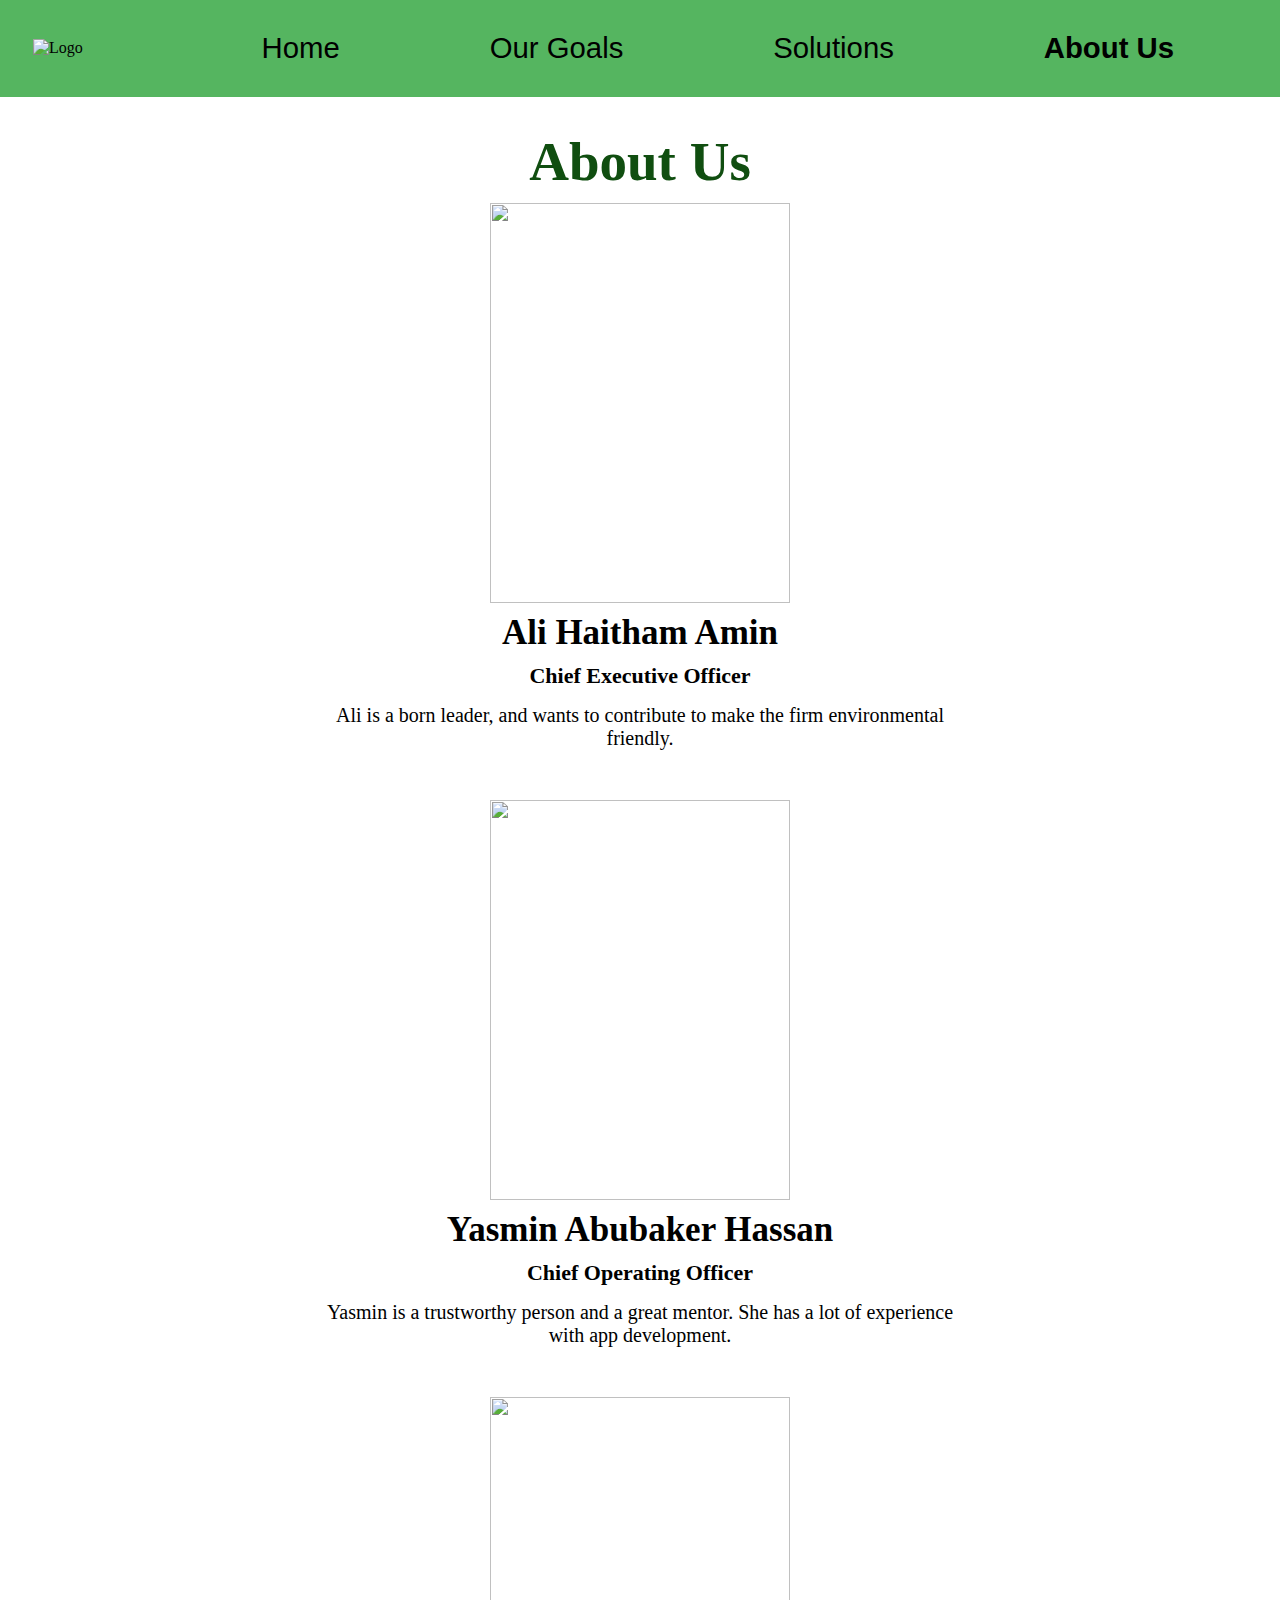
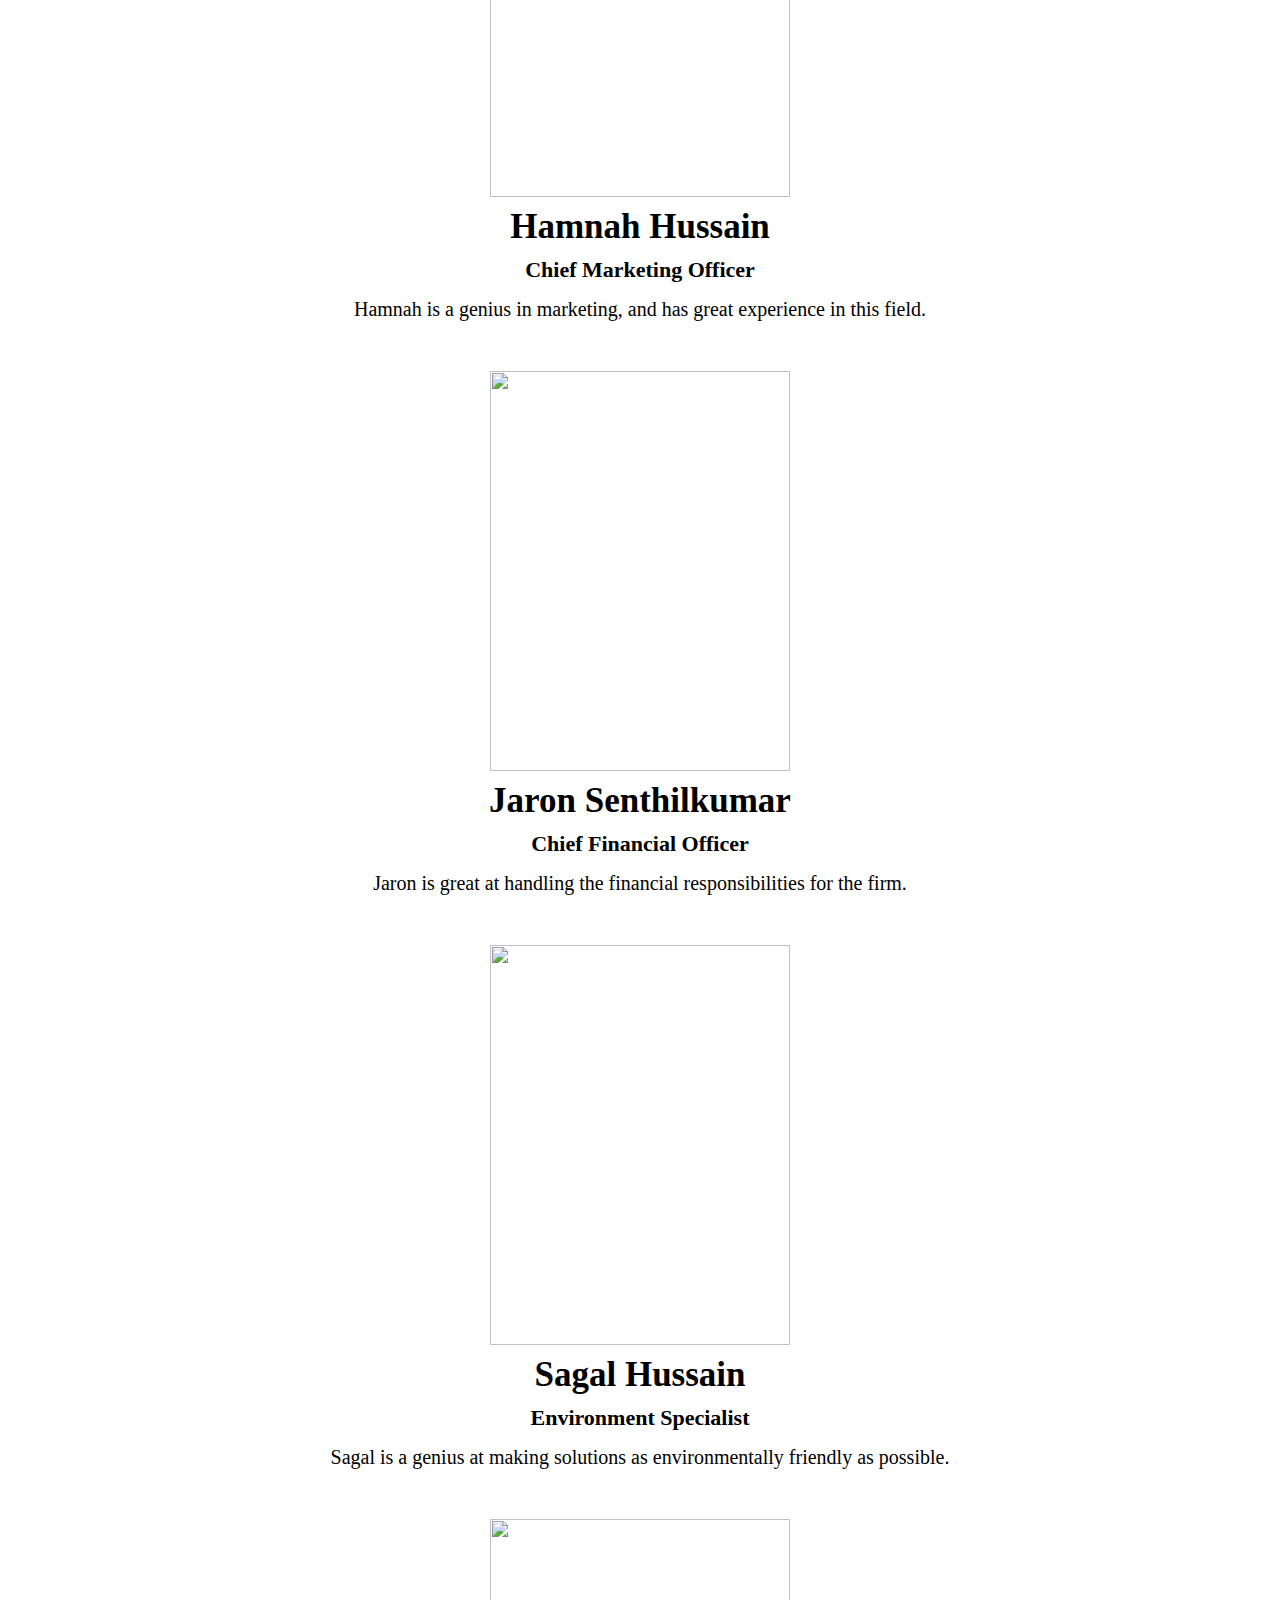
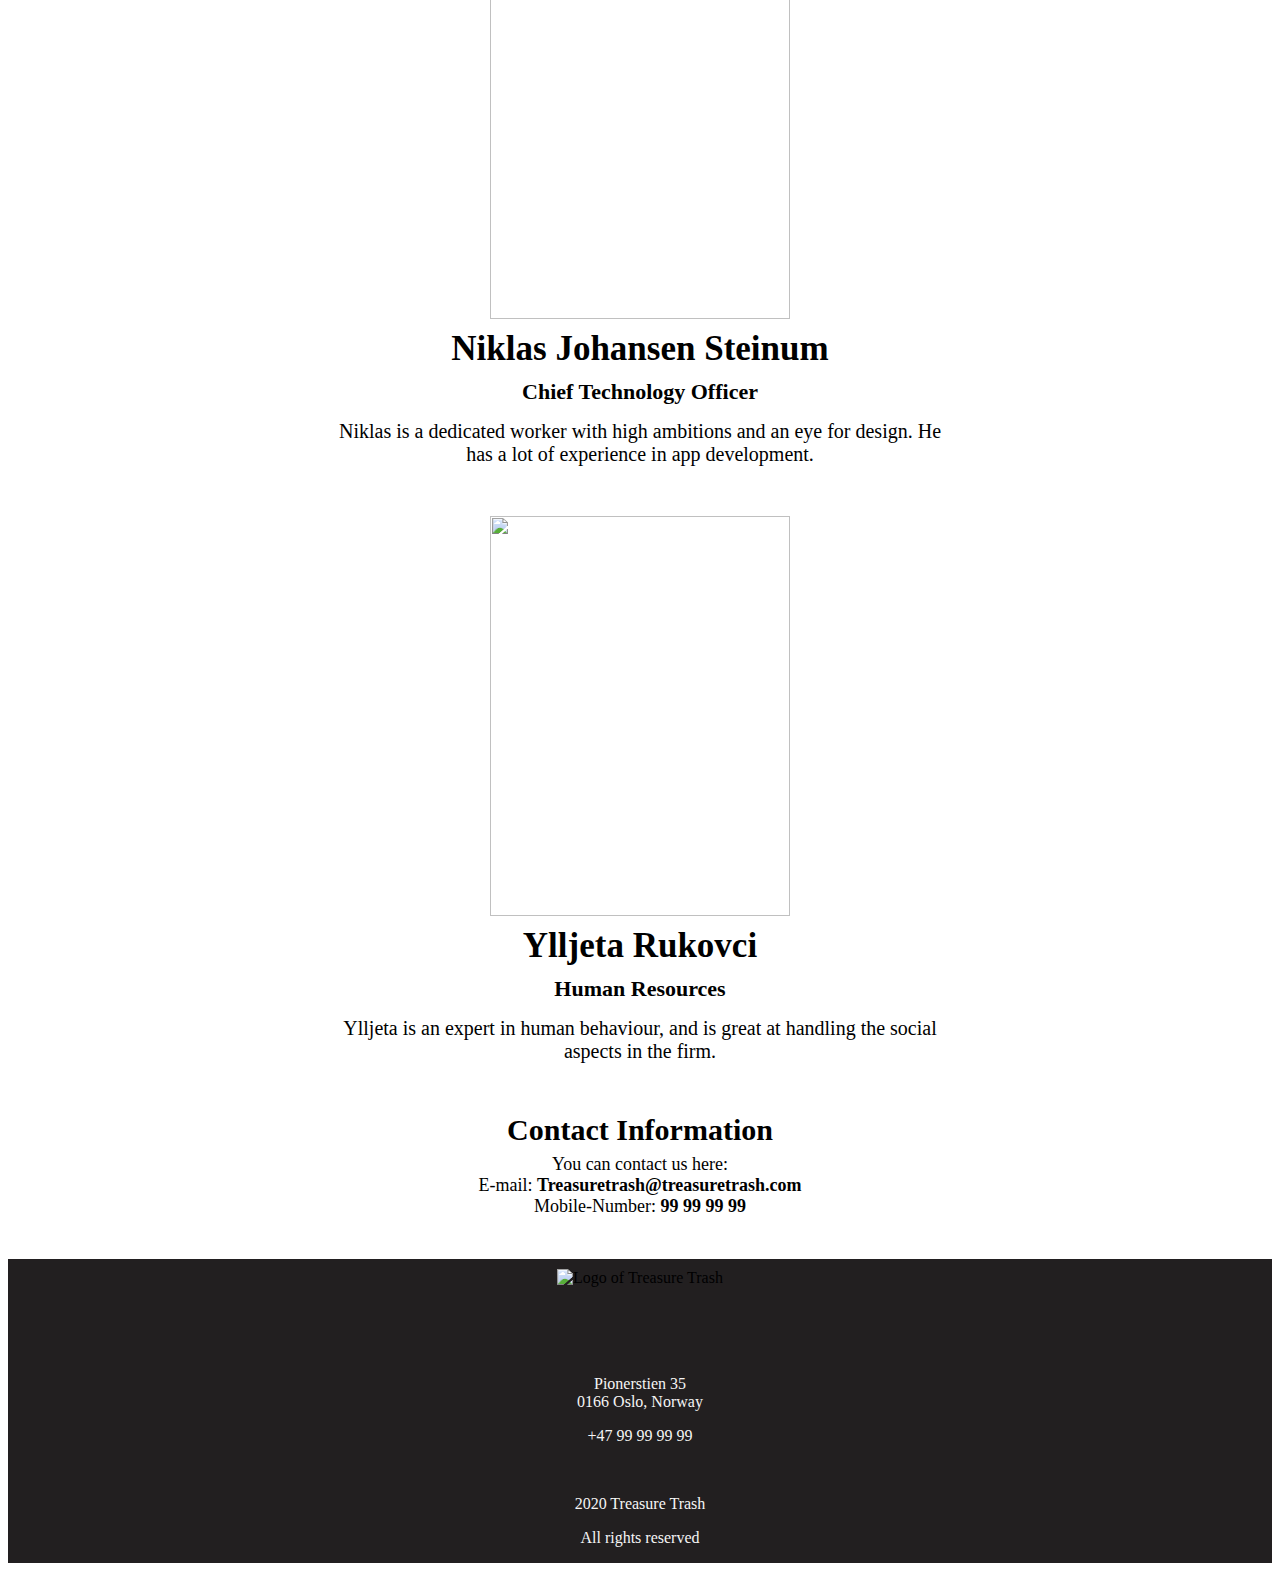
==== about_us.html @ d0c5df25 "Update about_us.html" ====
<!DOCTYPE html>

<html lang="no">
    <head>
        <meta charset="utf-8">
        <meta http-equiv="X-UA-Compatible" content="IE=edge">
        <title>Treasure Trash - About Us</title>
        <meta name="description" content="">
        <meta name="viewport" content="width=device-width, initial-scale=1">
        <link rel="stylesheet" href="about_uss.css">
        <link rel="stylesheet" href="style.css">
       
    </head>


    <!-- BODY-->
    <body class="body">

        <!--NAVIGASJONS BAR-->

        <nav>
            <div class="navbar">
                <a href="index.html">
                <img class="logo" src="logo.png" alt="Logo">
            </a>
                
                <ul class="navigationButtons">
                    <li><a href="index.html">Home</a></li>
                    <li><a href="our_goals.html">Our Goals</a></li>
                    <li><a href="solution.html">Solutions</a></li>
                    <div class="hover"><li><a href="solution.html">About Us</a></li></div>
                </ul>
            </div>
        </nav>

        <div class="hovedside">
            <h1>About Us</h1>

            <div class="div_person">
                <div class="img_person"><a class="a_div" target="_blank" href="https://www.linkedin.com/in/ali-amin-a3144a200/">
                    <img class="img_person" src="Pictures/Ali.jpg">
                </a>
                </div>
                <h2>Ali Haitham Amin</h2>
                <h3>Chief Executive Officer</h3>
                <p class="p_person">Ali is a born leader, and wants to contribute to make the firm environmental friendly.</p>
            
            </div>
            <div class="div_person">
                
                <div class="img_person"><a class="a_div" target="_blank" href="https://www.linkedin.com/in/yasmin-hassan-541618164/">
                    <img class="img_person" src="Pictures/Yasmin.jpg">
                </a>
                </div>
                <h2>Yasmin Abubaker Hassan</h2>
                <h3>Chief Operating Officer</h3>
                <p class="p_person">Yasmin is a trustworthy person and a great mentor. She has a lot of experience with app development.</p>
            </div>
            <div class="div_person">
                
                <div class="img_person"><a class="a_div" target="_blank" href="http://www.linkedin.com/in/hamnah-hussain">
                    <img class="img_person" src="Pictures/Hamnah.jpg">
                </a>
                </div>
                <h2>Hamnah Hussain</h2>
                <h3>Chief Marketing Officer</h3>
                <p class="p_person">Hamnah is a genius in marketing, and has great experience in this field.</p>
            </div>
            <div class="div_person">
                
                <div class="img_person"><a class="a_div" target="_blank" href="https://www.linkedin.com/in/jaron-senthilkumar-512a041a6/">
                    <img class="img_person" src="Pictures/Jaron.jpg">
                </a>
                </div>
                <h2>Jaron Senthilkumar</h2>
                <h3>Chief Financial Officer</h3>
                <p class="p_person">Jaron is great at handling the financial responsibilities for the firm.</p>
            </div>
            <div class="div_person">
                
                <div class="img_person"><a class="a_div" target="_blank" href="#">
                    <img class="img_person" class="img_person" src="Pictures/Sagal.jpg">
                </a>
                </div>
                <h2>Sagal Hussain</h2>
                <h3>Environment Specialist</h3>
                <p class="p_person">Sagal is a genius at making solutions as environmentally friendly as possible.</p>
            </div>
            <div class="div_person">
                
                <div class="img_person"><a class="a_div" target="_blank" href="https://www.linkedin.com/in/niklas-johansen-steinum-723365162/">
                    <img class="img_person" src="Pictures/Niklas.jpg">
                </a>
                </div>
                <h2>Niklas Johansen Steinum</h2>
                <h3>Chief Technology Officer</h3>
                <p class="p_person">Niklas is a dedicated worker with high ambitions and an eye for design. He has a lot of experience in app development.</p>
            </div>
            <div class="div_person">
                
                <div class="img_person"><a class="a_div" target="_blank" href="#">
                    <img class="img_person" src="Pictures/Ylljeta.jpg">
                </a>
                </div>
                <h2>Ylljeta Rukovci</h2>
                <h3>Human Resources</h3>
                <p class="p_person">Ylljeta is an expert in human behaviour, and is great at handling the social aspects in the firm.</p>
            </div>
            <h4>Contact Information</h4>
            <p class="p_contactInfo">You can contact us here:
                <br>
                E-mail: <strong>Treasuretrash@treasuretrash.com</strong>
                <br>
                Mobile-Number: <strong>99 99 99 99</strong>
            </p>

            <div class="footer">
                <div class="img_div_footer">
                    <img class="img_footer" src="Pictures/logo_white.png" alt="Logo of Treasure Trash">
                </div>
                <p class="p_footer">
                    <a class="a_footer" href="#" target="_blank">
                    Pionerstien 35
                    <br>
                    0166 Oslo, Norway
                    </a>
                </p>
                <p class="p_footer">+47 99 99 99 99</p>
                <br>
                <p class="p_footer">2020 Treasure Trash</p>
                <p class="p_footer">All rights reserved</p>
            </div>
        </div>
    </body>
</html>
---- about_uss.css ----
.hovedside{
    margin-top: 120px;
    display: flex;
    flex-wrap: wrap;
}
.div_person{
    width: 100%;
    margin: auto;
    margin-top: 10px;
    margin-bottom: 40px;
}
.p_person{
    width: 50%;
    margin: auto;
    text-align: center;
    font-size: 20px;
}
.img_person{
    margin: auto;
    width: 100%;
    display: flex;
    align-content: center;
    margin-top: 20px;
    margin-bottom: 20px;
}
.p_contactInfo{
    margin: auto;
    text-align: center;
    font-size: 18px;
    margin-bottom: 20px;
    padding: 2px;
}
h1{
    width: 100%;
    margin: auto;
    margin-top: 10px;
    text-align: center;
    font-size: 55px;
    color: rgb(16, 78, 16);
}
h2{
    width: 100%;
    margin: auto;
    margin-top: 10px;
    text-align: center;
    font-size: 35px;
}
h3{
    width: 100%;
    margin: auto;
    margin-top: 10px;
    text-align: center;
    font-size: 22px;
    margin-bottom: 15px;
}
.img_person{
    margin: auto;
    width: 300px;
    height: 400px;
}
h4{
    width: 100%;
    margin: auto;
    margin-top: 10px;
    margin-bottom: 5px;
    text-align: center;
    font-size: 30px;
}
.footer{
    width: 100%;
    background-color: rgb(34, 31, 32);
    margin-top: 20px;
}
.ul_footer{
    list-style-type: none;
    padding: 5px;
}
.li_footer{
    color: whitesmoke;
    padding: 2px;
    padding-left: 10px;
    margin-left: 10px;
}
.a_footer{
    text-decoration: none;
    color: whitesmoke;
}
.p_footer{
    color: whitesmoke;
    text-align: center;
    width: 100%;
}
.img_div_footer{
    width: 100%;
    margin: auto;
    margin-top: 10px;
    display: flex;
    align-content: center;
}
.img_footer{
    width: 180x;
    height: 90px;
    margin: auto;
}

@media only screen and (max-width:1150px){
    h1{
        font-size: 50px;
    }
    h2{
        font-size: 30px;
    }
    h3{
        font-size: 20px;
    }
    h4{
        font-size: 25px;
    }
    .p_person{
        font-size: 18px;
    }
    .p_contactInfo{
        font-size: 18px;
    }
}

@media only screen and (max-width:837px){
    .hovedside{
        margin-top: 100px;
    }
    h1{
        font-size: 40px;
    }
    h2{
        font-size: 22px;
    }
    h3{
        font-size: 18px;
    }
    h4{
        font-size: 18px;
    }
    .p_person{
        font-size: 16px;
    }
    .p_contactInfo{
        font-size: 16px;
    }

    .ul_footer{
        padding: 3px;
    }
    .li_footer{
        font-size: 15px;
    }
    .a_footer{
        font-size: 15px;
    }
    .p_footer{
        font-size: 15px;
    }
}

@media only screen and (max-width:660px){
    .img_person{
        width: 200px;
        height: 266px;
    }
}

@media only screen and (max-width:540px){
    h1{
        font-size: 35px;
    }
    h2{
        font-size: 20px;
    }
    h3{
        font-size: 15px;
    }
    h4{
        font-size: 15px;
    }
    .p_person{
        width: 70%;
        font-size: 15px;
    }
    .p_contactInfo{
        font-size: 15px;
    }
    .img_footer{
        width: 160x;
        height: 70px;
    }
    .li_footer{
        font-size: 12px;
    }
    .a_footer{
        font-size: 12px;
    }
    .p_footer{
        font-size: 12px;
    }
}

@media only screen and (max-width:441px){
    h1{
        font-size: 30px;
    }
    h2{
        font-size: 20px;
    }
    h3{
        font-size: 15px;
    }
    h4{
        font-size: 15px;
    }
    .p_person{
        font-size: 15px;
        width: 80%;
    }
    .p_contactInfo{
        font-size: 15px;
    }
    .img_person{
        width: 150px;
        height: 200px;
    }
    .img_footer{
        width: 140x;
        height: 50px;
    }

}

@media only screen and (max-width:376px){
    h1{
        font-size: 30px;
    }
    h2{
        font-size: 20px;
    }
    h3{
        font-size: 15px;
    }
    h4{
        font-size: 15px;
    }
    .p_person{
        font-size: 15px;
    }
    .p_contactInfo{
        font-size: 15px;
    }
    .img_footer{
        width: 140x;
        height: 50px;
    }

    .li_footer{
        font-size: 10px;
    }
    .a_footer{
        font-size: 10px;
    }
    .p_footer{
        font-size: 10px;
    }
}
---- style.css ----
.navbar{
    overflow: hidden;
    position: fixed;
    top: 0;
    right: 0;
    width: 100%;
    background-color: rgb(85, 181, 96);
    min-height: 90px;
    justify-content: space-around;
    display: flex;
    align-items: center; 
    z-index: 200;
    
}

.logo{
    width: 180x;
    height: 90px;
}



.navigationButtons{
    display: flex;
    justify-content: space-around;
    align-items: center;
    list-style: none;
    color:black;
    width: 83%;
    font-family: Arial, Helvetica, sans-serif;
    font-size: 22pt;
}

.navigationButtons a{
    text-decoration: none;
    color: black;
}

.navigationButtons a:hover{
    text-decoration: underline;
    color: black;
}

.hover{
    text-decoration: underline;
    color: black;
    font-weight: bold;
}



.navbar ul{
    list-style: none;
    
}

.navbar li{
    display: inline-flex;
    padding: 0px 4px;
}

.navbar a{
    padding: 2px; 
    text-decoration: none;
    color: black;
    transition: 0.5s;
}




/* SOLUTION */



.banner{
    margin-top: 100px;
    position: relative;
    text-align: center;
    color: rgb(16, 78, 16);
    height: 200px;
    
    
  }
  
  .img-banner{
      height: 300px;
      width: 100%;
      opacity: 0.4;
      
      
  
  }
  
  .banner-text{
  position: absolute;
  top: 50%;
  left: 50%;
  transform: translate(-50%, -50%);
  }

@media only screen and (max-width:1150px){
    .navbar{
        height: 55px;
        font-size: 20px;

        
    }

}

@media only screen and (max-width:837px){

   

    .navigationButtons{
    
        font-size: 15pt;
    }

  
    
}

@media only screen and (max-width:540px){

    .logo{
        width: 160x;
        height: 70px;
    }

 
    .navigationButtons{

        font-size: 12pt;


    }
}

@media only screen and (max-width:441px){

    .logo{
        width: 140x;
        height: 50px;
    }
    
    .navigationButtons{
        margin-right: 20px;
        margin-left: -5px;
        padding-left: -5px;
    }
    
    .navigationButtons{
        font-size: 9pt;
      
    }
}

@media only screen and (max-width:376px){

    .logo{
        width: 140x;
        height: 50px;
    }
    
    .navigationButtons{
        margin-right: 20px;
        margin-left: -30px;
        
    }
    
    .navigationButtons{
        font-size: 9pt;
      
    }
}
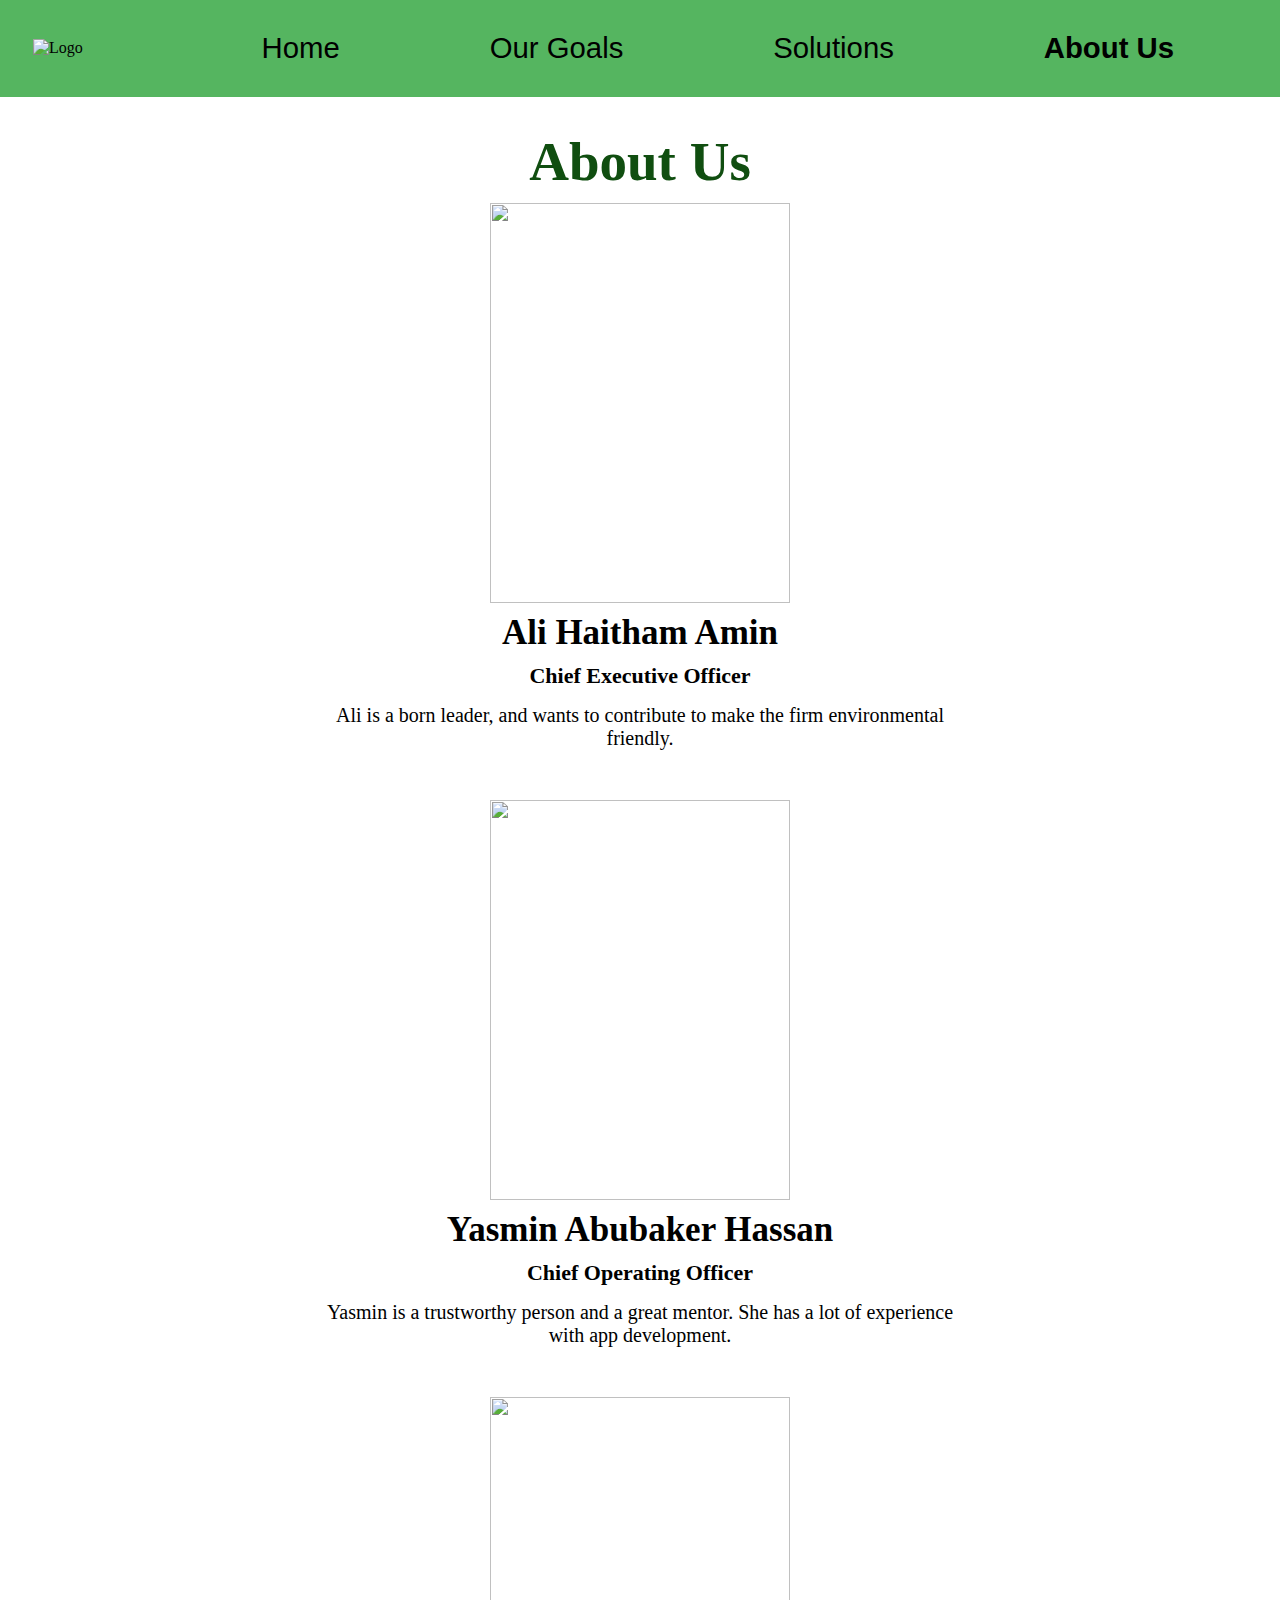
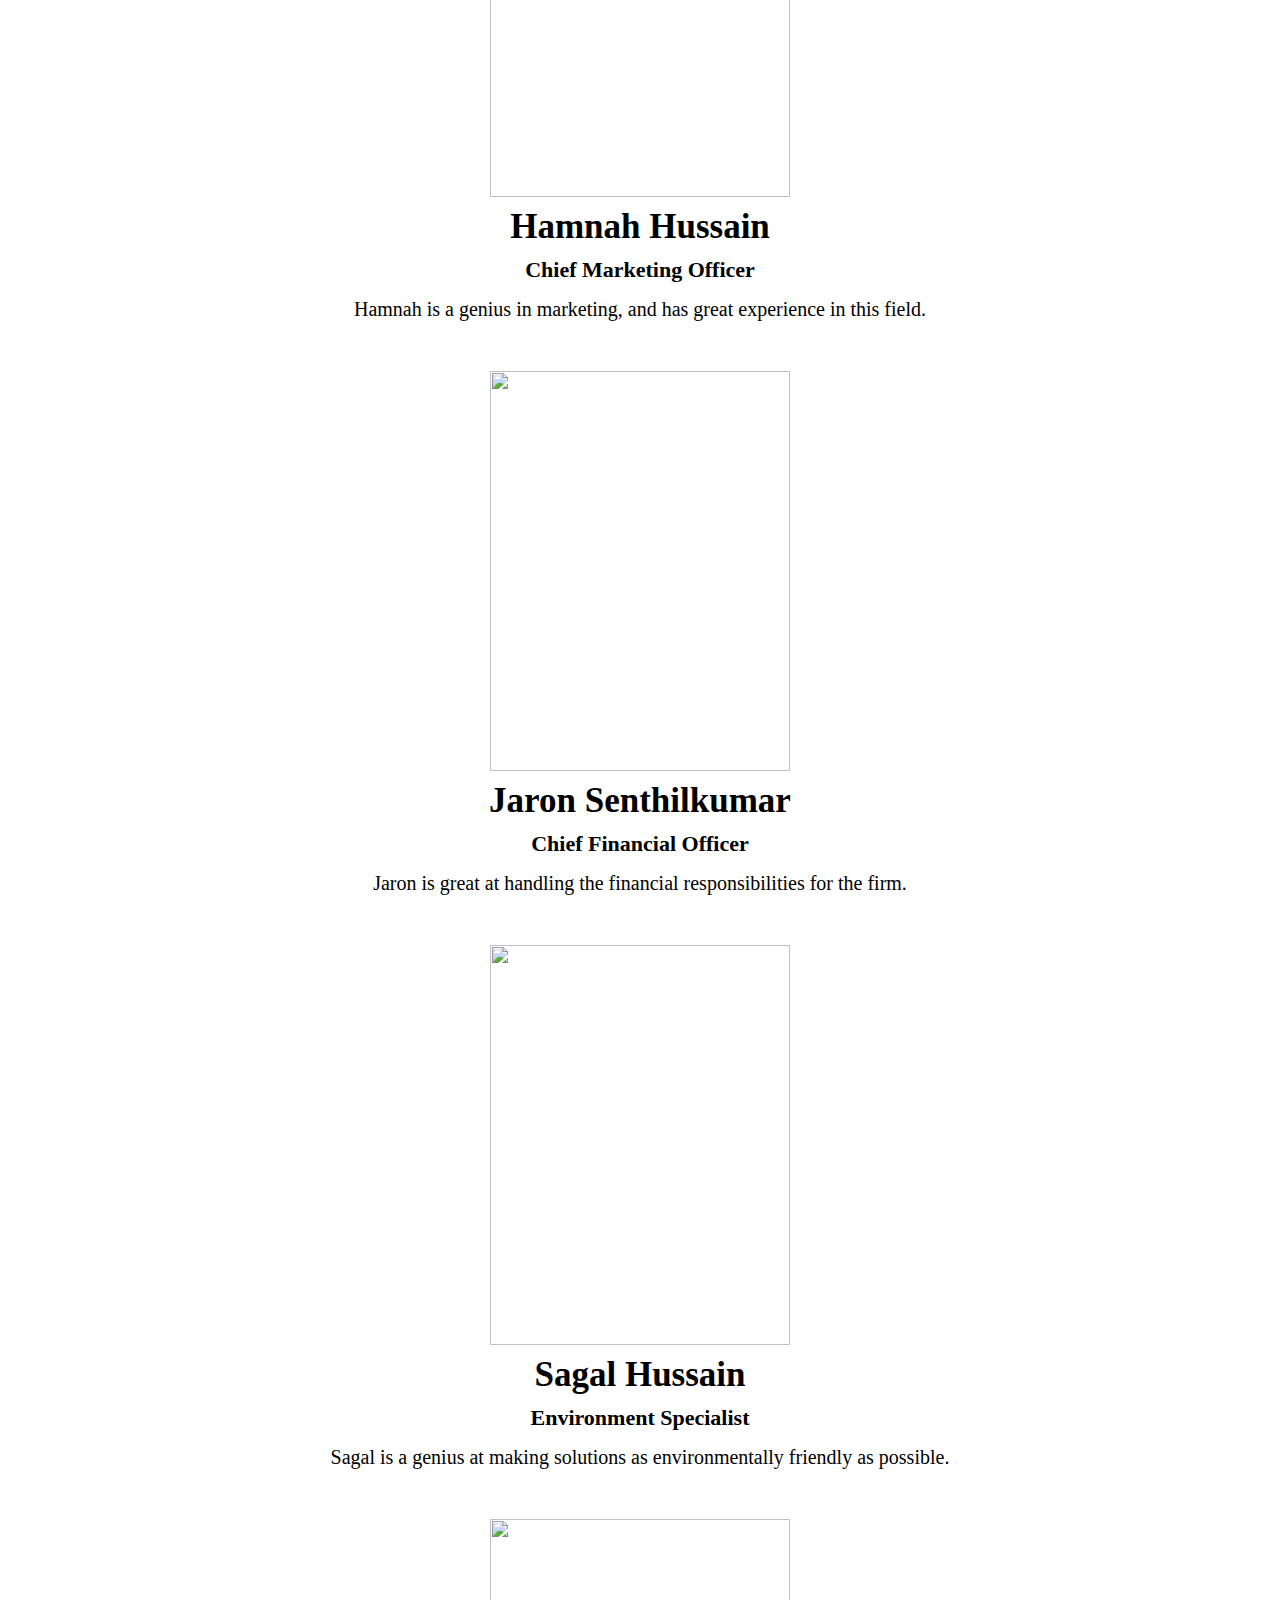
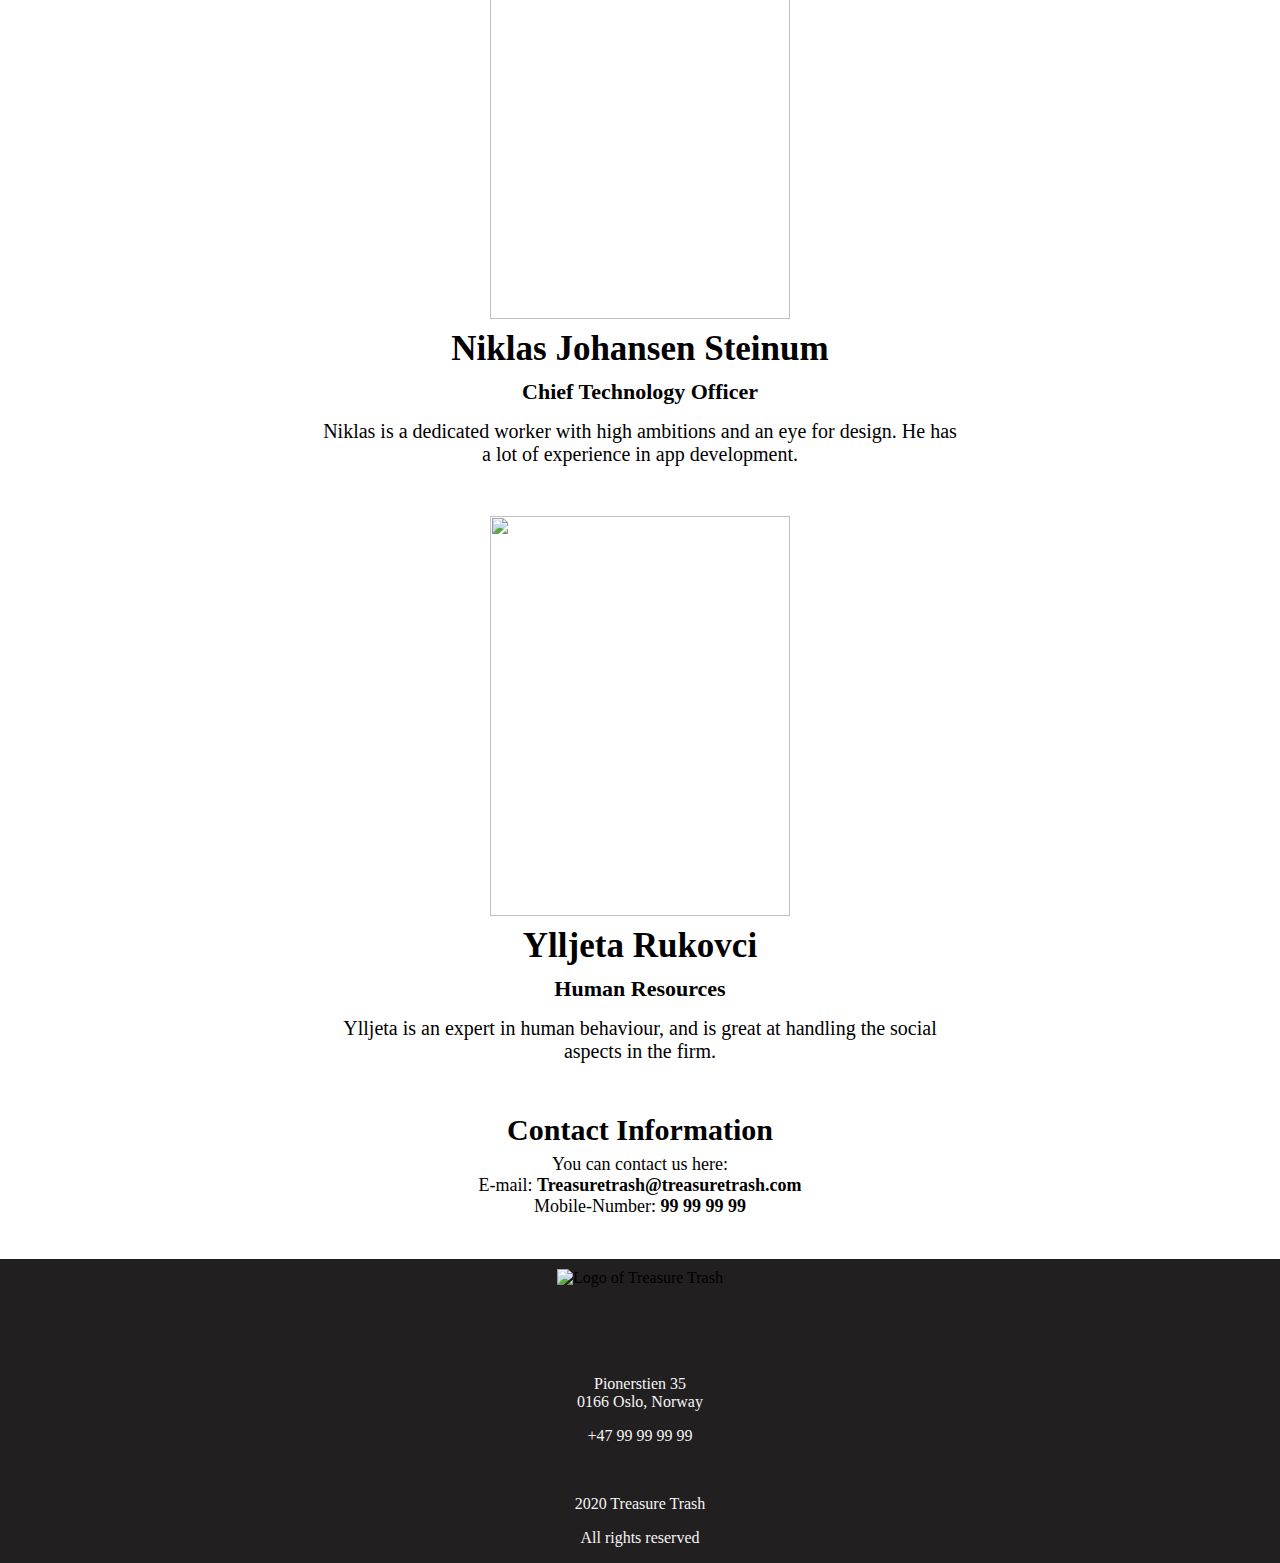
==== commit a2600286: "Footer" ====
--- a/about_us.html
+++ b/about_us.html
@@ -98,8 +98,8 @@
             </div>
             <div class="div_person">
                 
-                <div class="img_person"><a class="a_div" target="_blank" href="#">
-                    <img class="img_person" src="Pictures/Ylljeta.jpg">
+                <div class="img_person"><a class="a_div" target="_blank" href="http://linkedin.com/in/ylljeta-rukovci-a889761bb">
+                    <img class="img_person" src="Pictures/Ylljeta.jpeg">
                 </a>
                 </div>
                 <h2>Ylljeta Rukovci</h2>
@@ -119,11 +119,9 @@
                     <img class="img_footer" src="Pictures/logo_white.png" alt="Logo of Treasure Trash">
                 </div>
                 <p class="p_footer">
-                    <a class="a_footer" href="#" target="_blank">
                     Pionerstien 35
                     <br>
                     0166 Oslo, Norway
-                    </a>
                 </p>
                 <p class="p_footer">+47 99 99 99 99</p>
                 <br>
--- a/about_uss.css
+++ b/about_uss.css
@@ -1,3 +1,7 @@
+body, html{
+    margin: 0;
+    padding: 0;
+}
 .hovedside{
     margin-top: 120px;
     display: flex;
@@ -66,42 +70,6 @@
     text-align: center;
     font-size: 30px;
 }
-.footer{
-    width: 100%;
-    background-color: rgb(34, 31, 32);
-    margin-top: 20px;
-}
-.ul_footer{
-    list-style-type: none;
-    padding: 5px;
-}
-.li_footer{
-    color: whitesmoke;
-    padding: 2px;
-    padding-left: 10px;
-    margin-left: 10px;
-}
-.a_footer{
-    text-decoration: none;
-    color: whitesmoke;
-}
-.p_footer{
-    color: whitesmoke;
-    text-align: center;
-    width: 100%;
-}
-.img_div_footer{
-    width: 100%;
-    margin: auto;
-    margin-top: 10px;
-    display: flex;
-    align-content: center;
-}
-.img_footer{
-    width: 180x;
-    height: 90px;
-    margin: auto;
-}
 
 @media only screen and (max-width:1150px){
     h1{
@@ -146,19 +114,6 @@
     .p_contactInfo{
         font-size: 16px;
     }
-
-    .ul_footer{
-        padding: 3px;
-    }
-    .li_footer{
-        font-size: 15px;
-    }
-    .a_footer{
-        font-size: 15px;
-    }
-    .p_footer{
-        font-size: 15px;
-    }
 }
 
 @media only screen and (max-width:660px){
@@ -188,19 +143,6 @@
     .p_contactInfo{
         font-size: 15px;
     }
-    .img_footer{
-        width: 160x;
-        height: 70px;
-    }
-    .li_footer{
-        font-size: 12px;
-    }
-    .a_footer{
-        font-size: 12px;
-    }
-    .p_footer{
-        font-size: 12px;
-    }
 }
 
 @media only screen and (max-width:441px){
@@ -227,10 +169,6 @@
         width: 150px;
         height: 200px;
     }
-    .img_footer{
-        width: 140x;
-        height: 50px;
-    }
 
 }
 
@@ -253,18 +191,4 @@
     .p_contactInfo{
         font-size: 15px;
     }
-    .img_footer{
-        width: 140x;
-        height: 50px;
-    }
-
-    .li_footer{
-        font-size: 10px;
-    }
-    .a_footer{
-        font-size: 10px;
-    }
-    .p_footer{
-        font-size: 10px;
-    }
 }--- a/style.css
+++ b/style.css
@@ -100,6 +100,43 @@
   transform: translate(-50%, -50%);
   }
 
+  .footer{
+    width: 100%;
+    background-color: rgb(34, 31, 32);
+    margin-top: 20px;
+}
+.ul_footer{
+    list-style-type: none;
+    padding: 5px;
+}
+.li_footer{
+    color: whitesmoke;
+    padding: 2px;
+    padding-left: 10px;
+    margin-left: 10px;
+}
+.a_footer{
+    text-decoration: none;
+    color: whitesmoke;
+}
+.p_footer{
+    color: whitesmoke;
+    text-align: center;
+    width: 100%;
+}
+.img_div_footer{
+    width: 100%;
+    margin: auto;
+    margin-top: 10px;
+    display: flex;
+    align-content: center;
+}
+.img_footer{
+    width: 180x;
+    height: 90px;
+    margin: auto;
+}
+
 @media only screen and (max-width:1150px){
     .navbar{
         height: 55px;
@@ -118,7 +155,18 @@
     
         font-size: 15pt;
     }
-
+    .ul_footer{
+        padding: 3px;
+    }
+    .li_footer{
+        font-size: 15px;
+    }
+    .a_footer{
+        font-size: 15px;
+    }
+    .p_footer{
+        font-size: 15px;
+    }
   
     
 }
@@ -137,6 +185,19 @@
 
 
     }
+    .img_footer{
+        width: 160x;
+        height: 70px;
+    }
+    .li_footer{
+        font-size: 12px;
+    }
+    .a_footer{
+        font-size: 12px;
+    }
+    .p_footer{
+        font-size: 12px;
+    }
 }
 
 @media only screen and (max-width:441px){
@@ -156,6 +217,10 @@
         font-size: 9pt;
       
     }
+    .img_footer{
+        width: 140x;
+        height: 50px;
+    }
 }
 
 @media only screen and (max-width:376px){
@@ -175,4 +240,18 @@
         font-size: 9pt;
       
     }
-}
+    .img_footer{
+        width: 140x;
+        height: 50px;
+    }
+
+    .li_footer{
+        font-size: 10px;
+    }
+    .a_footer{
+        font-size: 10px;
+    }
+    .p_footer{
+        font-size: 10px;
+    }
+}
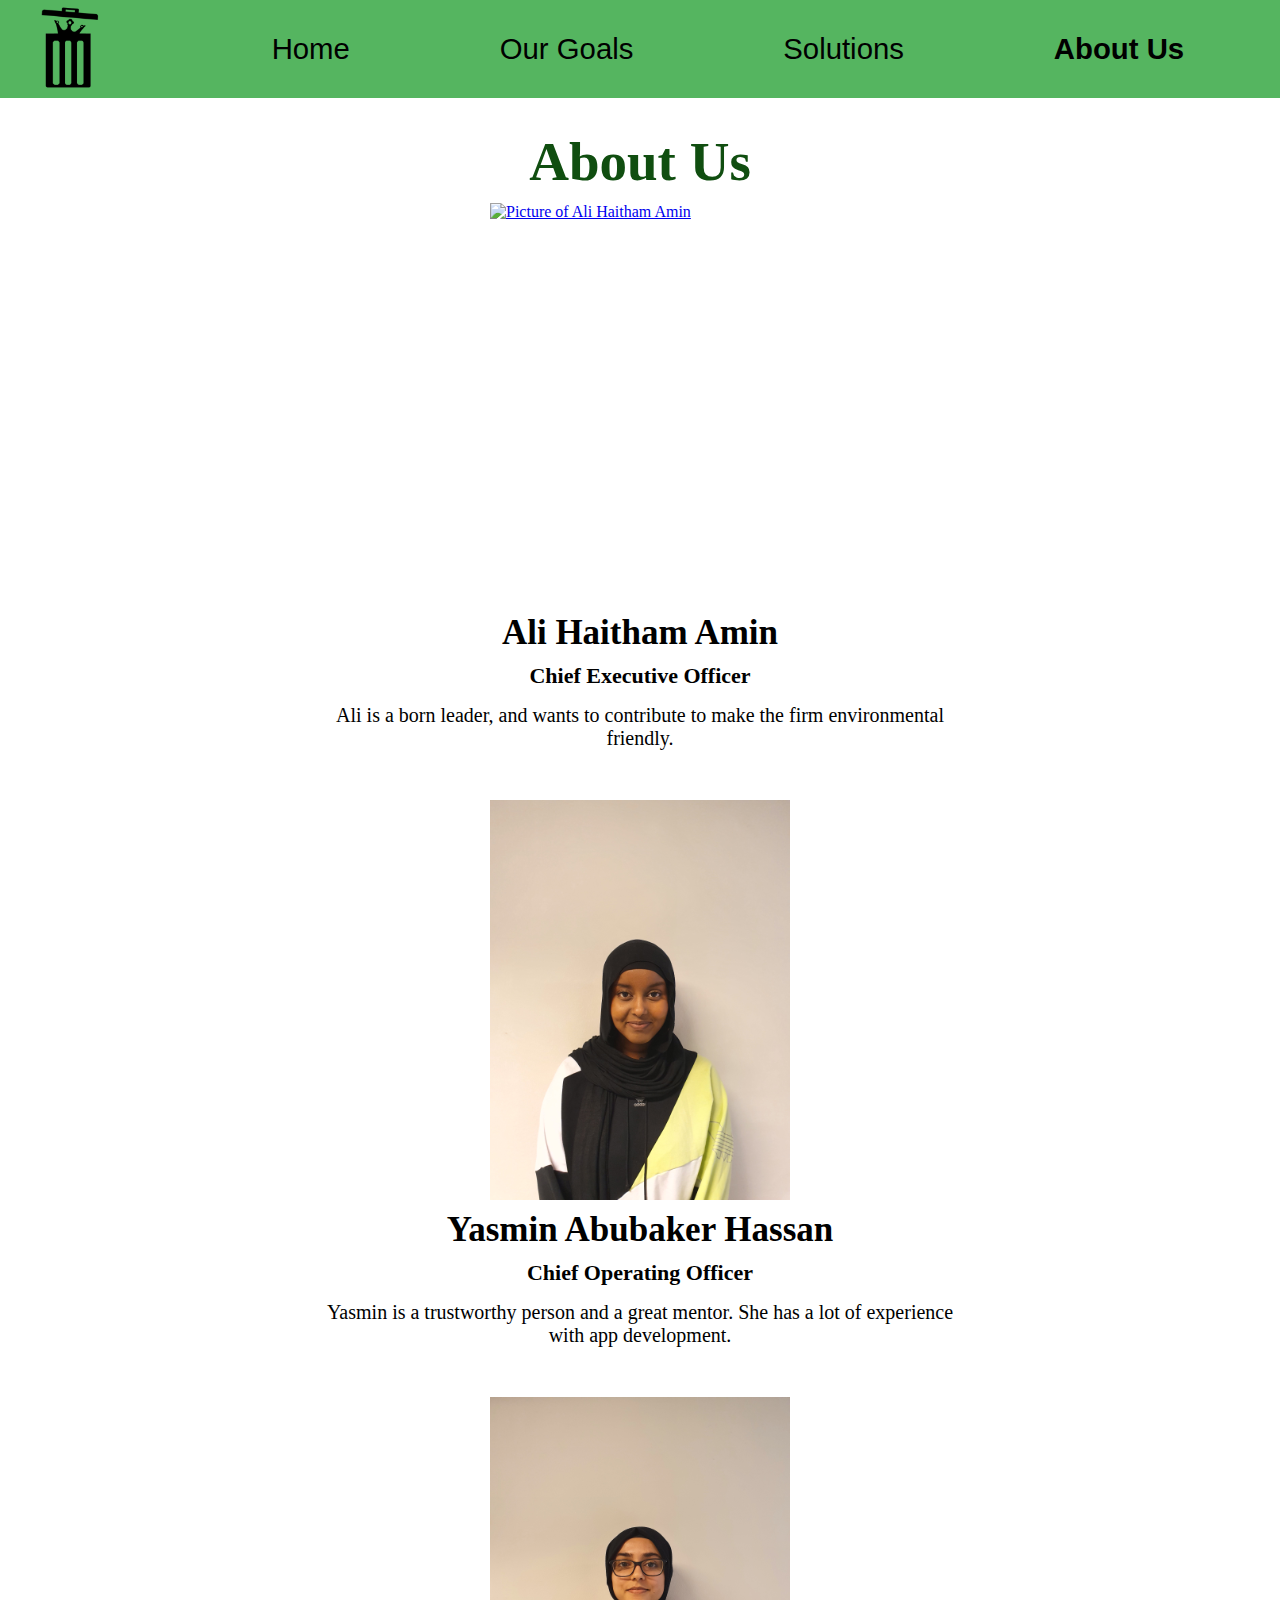
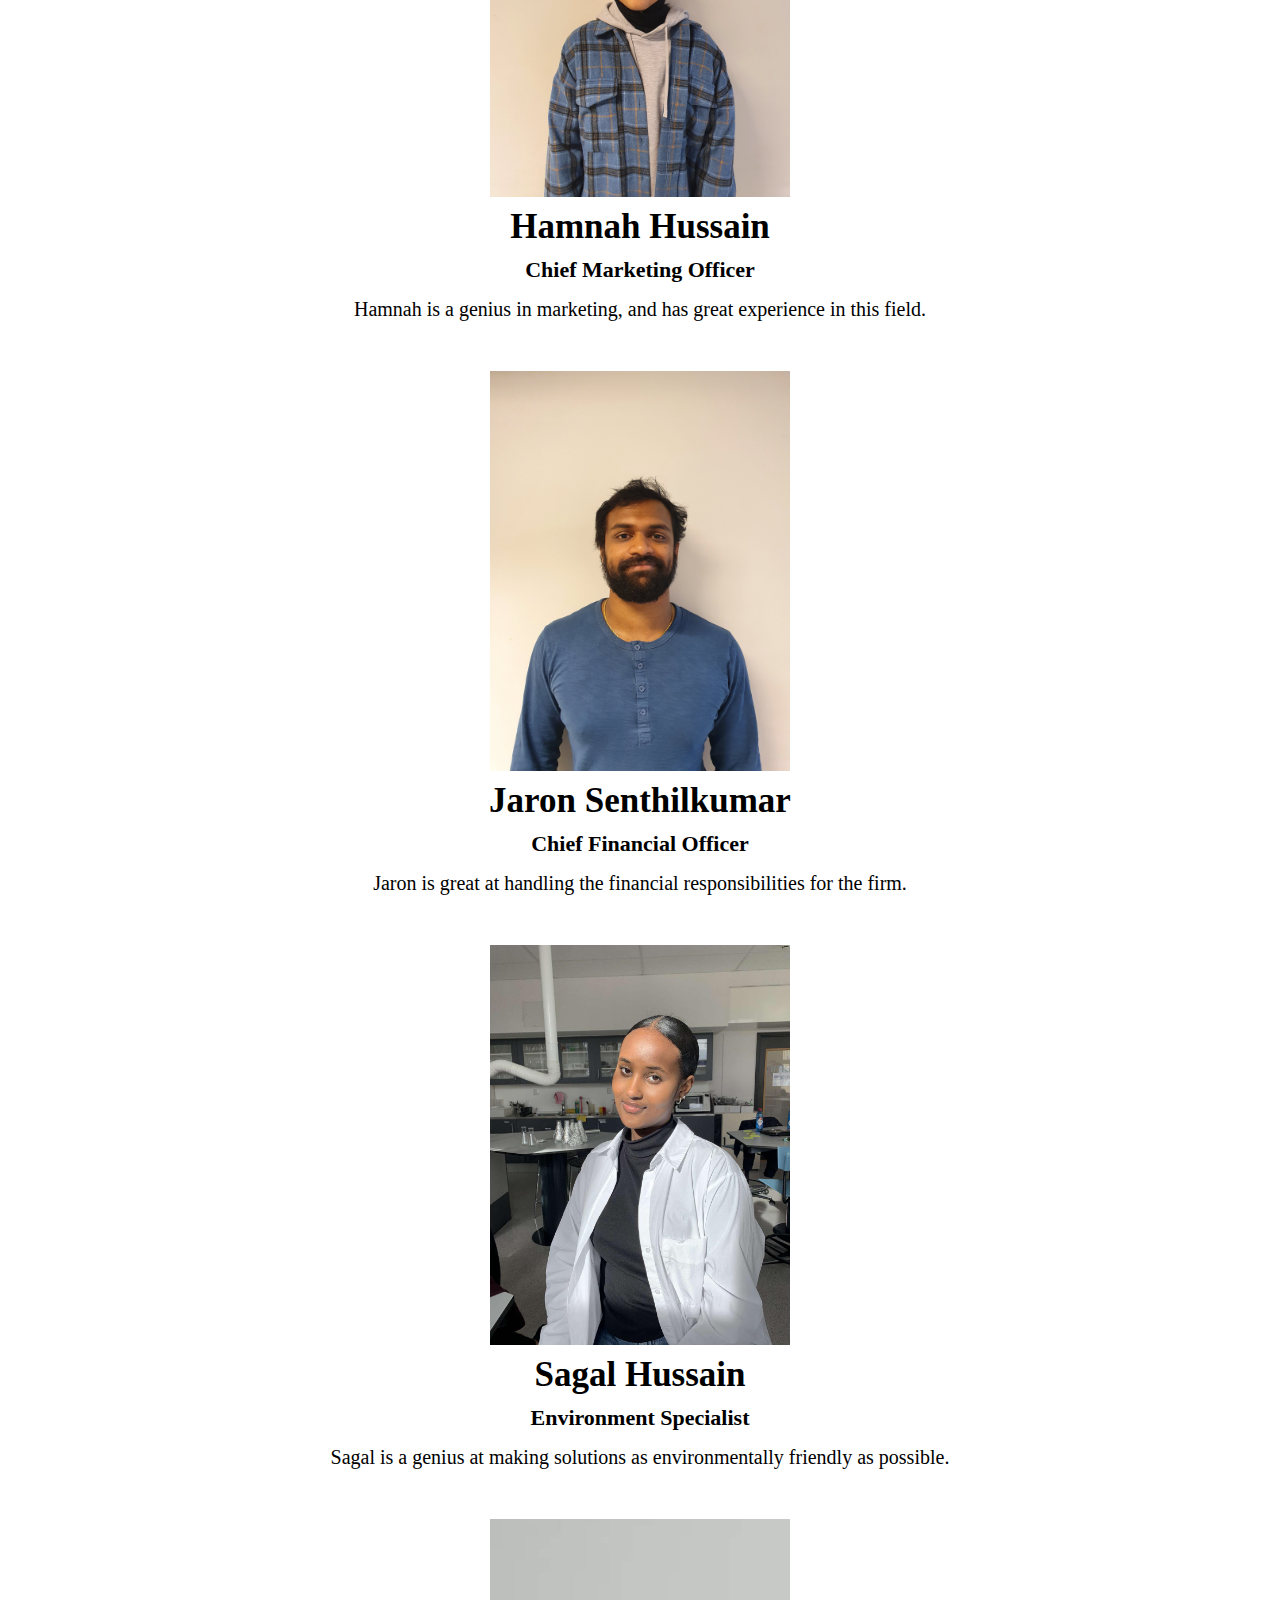
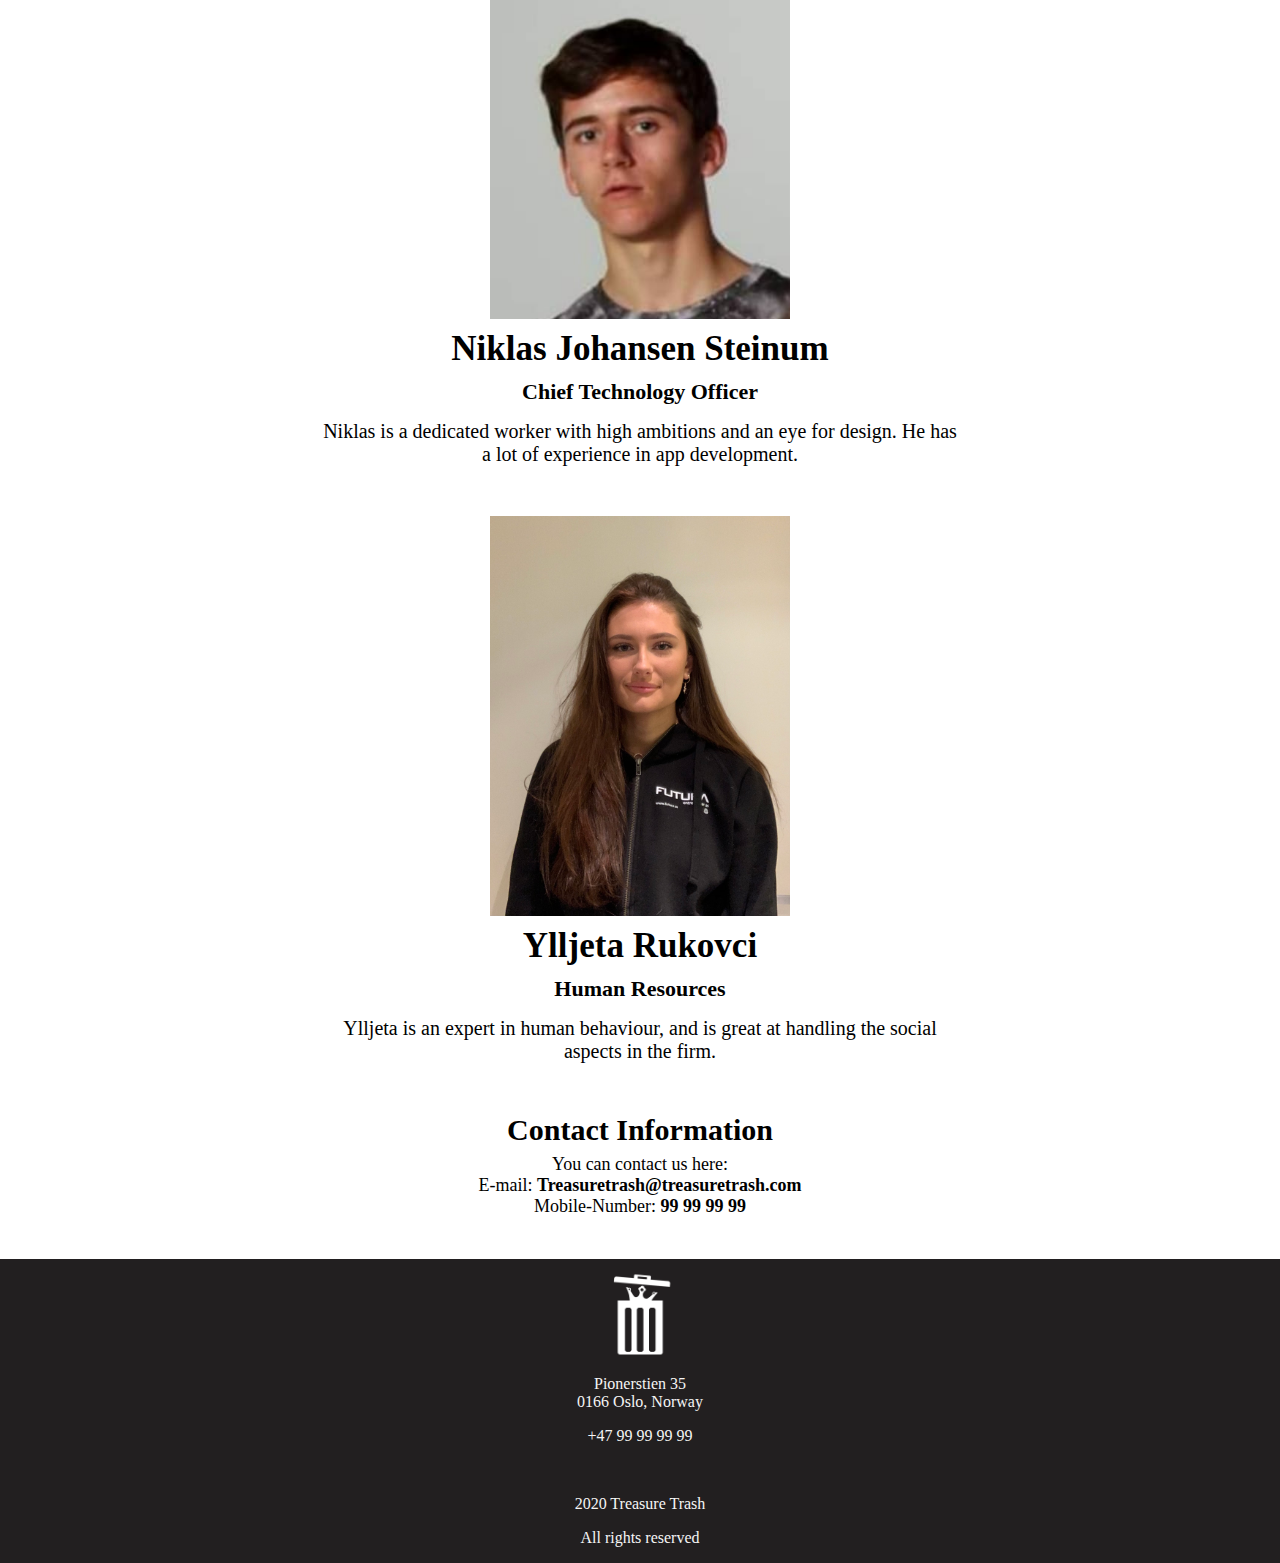
==== commit afccefb1: "Merge pull request #2 from aliha3105/midlertidig" ====
--- a/about_us.html
+++ b/about_us.html
@@ -38,7 +38,7 @@
 
             <div class="div_person">
                 <div class="img_person"><a class="a_div" target="_blank" href="https://www.linkedin.com/in/ali-amin-a3144a200/">
-                    <img class="img_person" src="Pictures/Ali.jpg">
+                    <img class="img_person" src="Pictures/Ali.jpg" alt="Picture of Ali Haitham Amin">
                 </a>
                 </div>
                 <h2>Ali Haitham Amin</h2>
@@ -49,7 +49,7 @@
             <div class="div_person">
                 
                 <div class="img_person"><a class="a_div" target="_blank" href="https://www.linkedin.com/in/yasmin-hassan-541618164/">
-                    <img class="img_person" src="Pictures/Yasmin.jpg">
+                    <img class="img_person" src="Pictures/Yasmin.jpg" alt="Picture of Yasmin Abubaker Hassan">
                 </a>
                 </div>
                 <h2>Yasmin Abubaker Hassan</h2>
@@ -59,7 +59,7 @@
             <div class="div_person">
                 
                 <div class="img_person"><a class="a_div" target="_blank" href="http://www.linkedin.com/in/hamnah-hussain">
-                    <img class="img_person" src="Pictures/Hamnah.jpg">
+                    <img class="img_person" src="Pictures/Hamnah.jpg" alt="Picture of Hamnag Hussain">
                 </a>
                 </div>
                 <h2>Hamnah Hussain</h2>
@@ -69,7 +69,7 @@
             <div class="div_person">
                 
                 <div class="img_person"><a class="a_div" target="_blank" href="https://www.linkedin.com/in/jaron-senthilkumar-512a041a6/">
-                    <img class="img_person" src="Pictures/Jaron.jpg">
+                    <img class="img_person" src="Pictures/Jaron.jpg" alt="Picture of Jaron Senthilkumar">
                 </a>
                 </div>
                 <h2>Jaron Senthilkumar</h2>
@@ -79,7 +79,7 @@
             <div class="div_person">
                 
                 <div class="img_person"><a class="a_div" target="_blank" href="#">
-                    <img class="img_person" class="img_person" src="Pictures/Sagal.jpg">
+                    <img class="img_person" class="img_person" src="Pictures/Sagal.jpg" alt="Picture of Sagal Hussain">
                 </a>
                 </div>
                 <h2>Sagal Hussain</h2>
@@ -89,7 +89,7 @@
             <div class="div_person">
                 
                 <div class="img_person"><a class="a_div" target="_blank" href="https://www.linkedin.com/in/niklas-johansen-steinum-723365162/">
-                    <img class="img_person" src="Pictures/Niklas.jpg">
+                    <img class="img_person" src="Pictures/Niklas.jpg" alt="Picture of Niklas Johansen Steinum">
                 </a>
                 </div>
                 <h2>Niklas Johansen Steinum</h2>
@@ -99,7 +99,7 @@
             <div class="div_person">
                 
                 <div class="img_person"><a class="a_div" target="_blank" href="http://linkedin.com/in/ylljeta-rukovci-a889761bb">
-                    <img class="img_person" src="Pictures/Ylljeta.jpeg">
+                    <img class="img_person" src="Pictures/Ylljeta.jpeg" alt="Picture of Ylljeta Rukovci">
                 </a>
                 </div>
                 <h2>Ylljeta Rukovci</h2>
@@ -116,7 +116,7 @@
 
             <div class="footer">
                 <div class="img_div_footer">
-                    <img class="img_footer" src="Pictures/logo_white.png" alt="Logo of Treasure Trash">
+                    <img class="img_footer" src="Pictures/Logo_white.png" alt="Logo of Treasure Trash">
                 </div>
                 <p class="p_footer">
                     Pionerstien 35
--- a/about_uss.css
+++ b/about_uss.css
@@ -26,6 +26,11 @@
     align-content: center;
     margin-top: 20px;
     margin-bottom: 20px;
+}
+.img_person:hover{
+    -webkit-filter: grayscale(100%);
+    filter: grayscale(100%);
+    transition: 800ms;
 }
 .p_contactInfo{
     margin: auto;
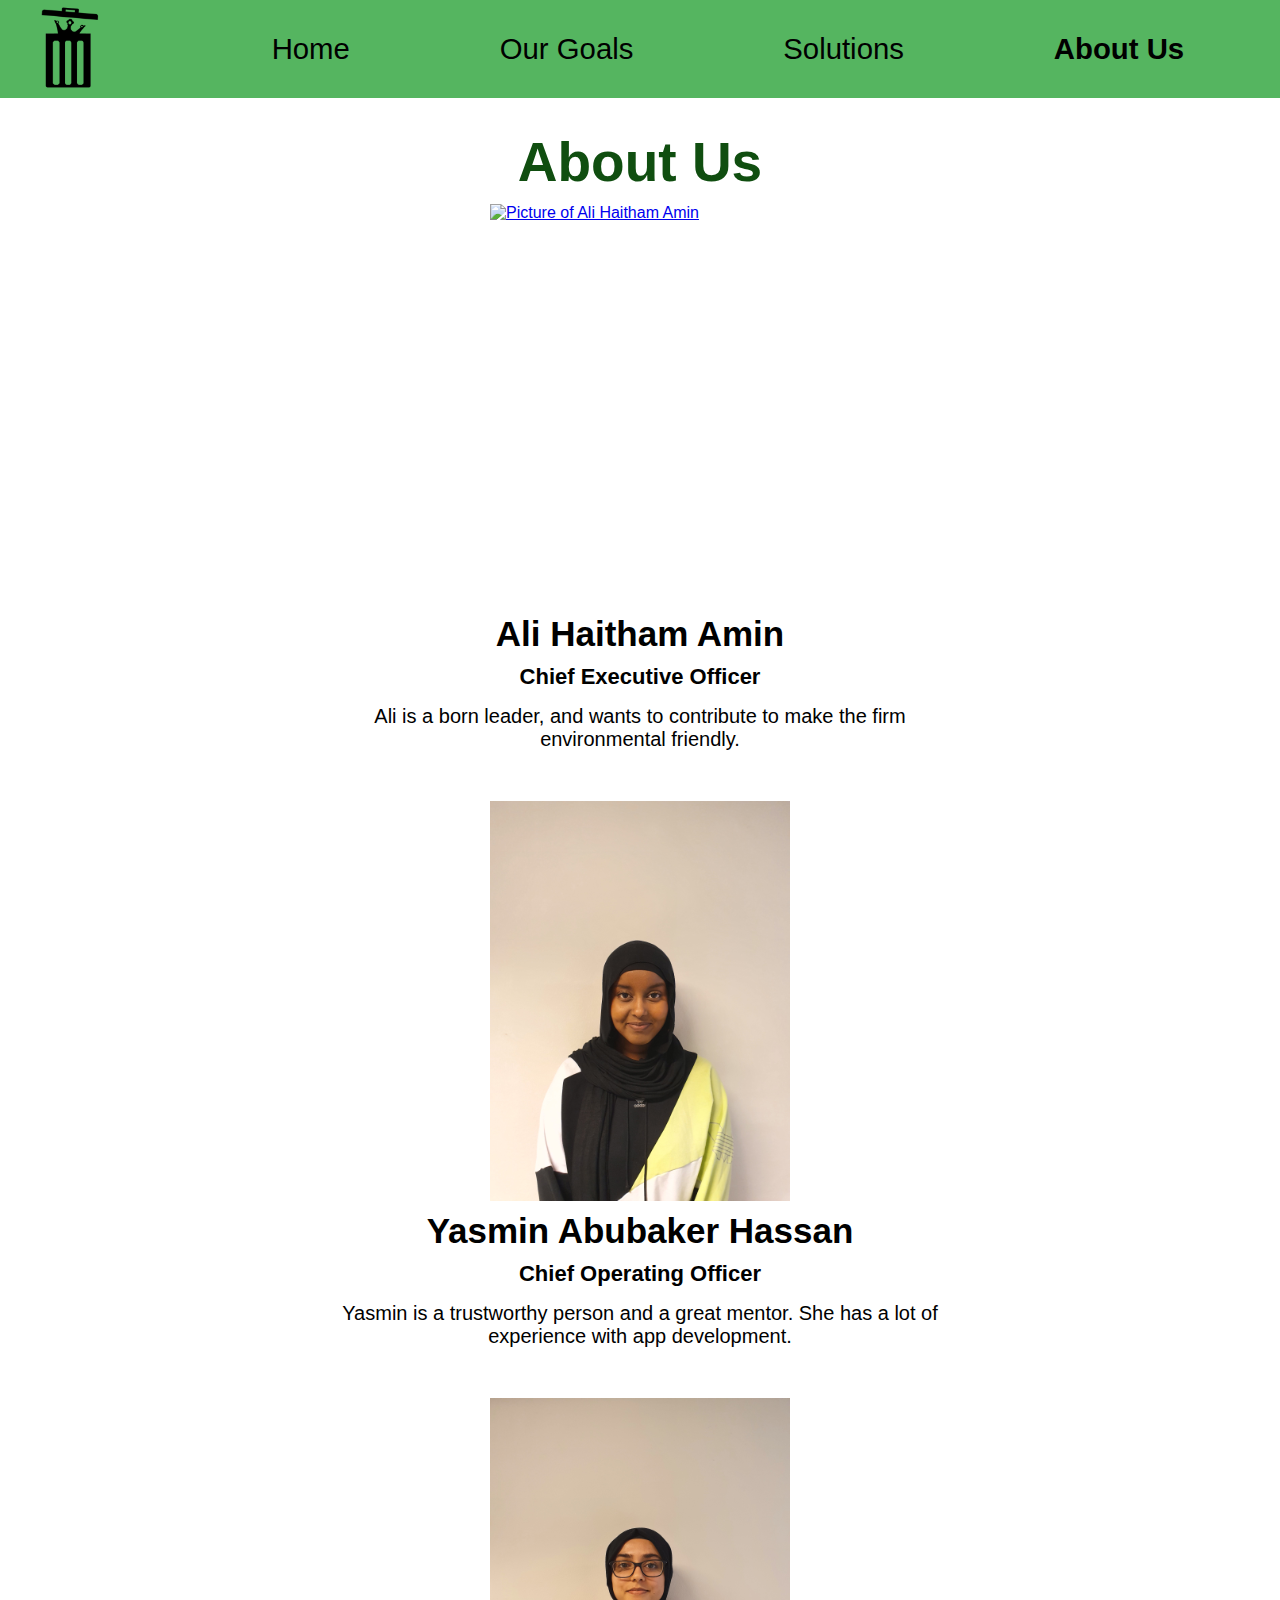
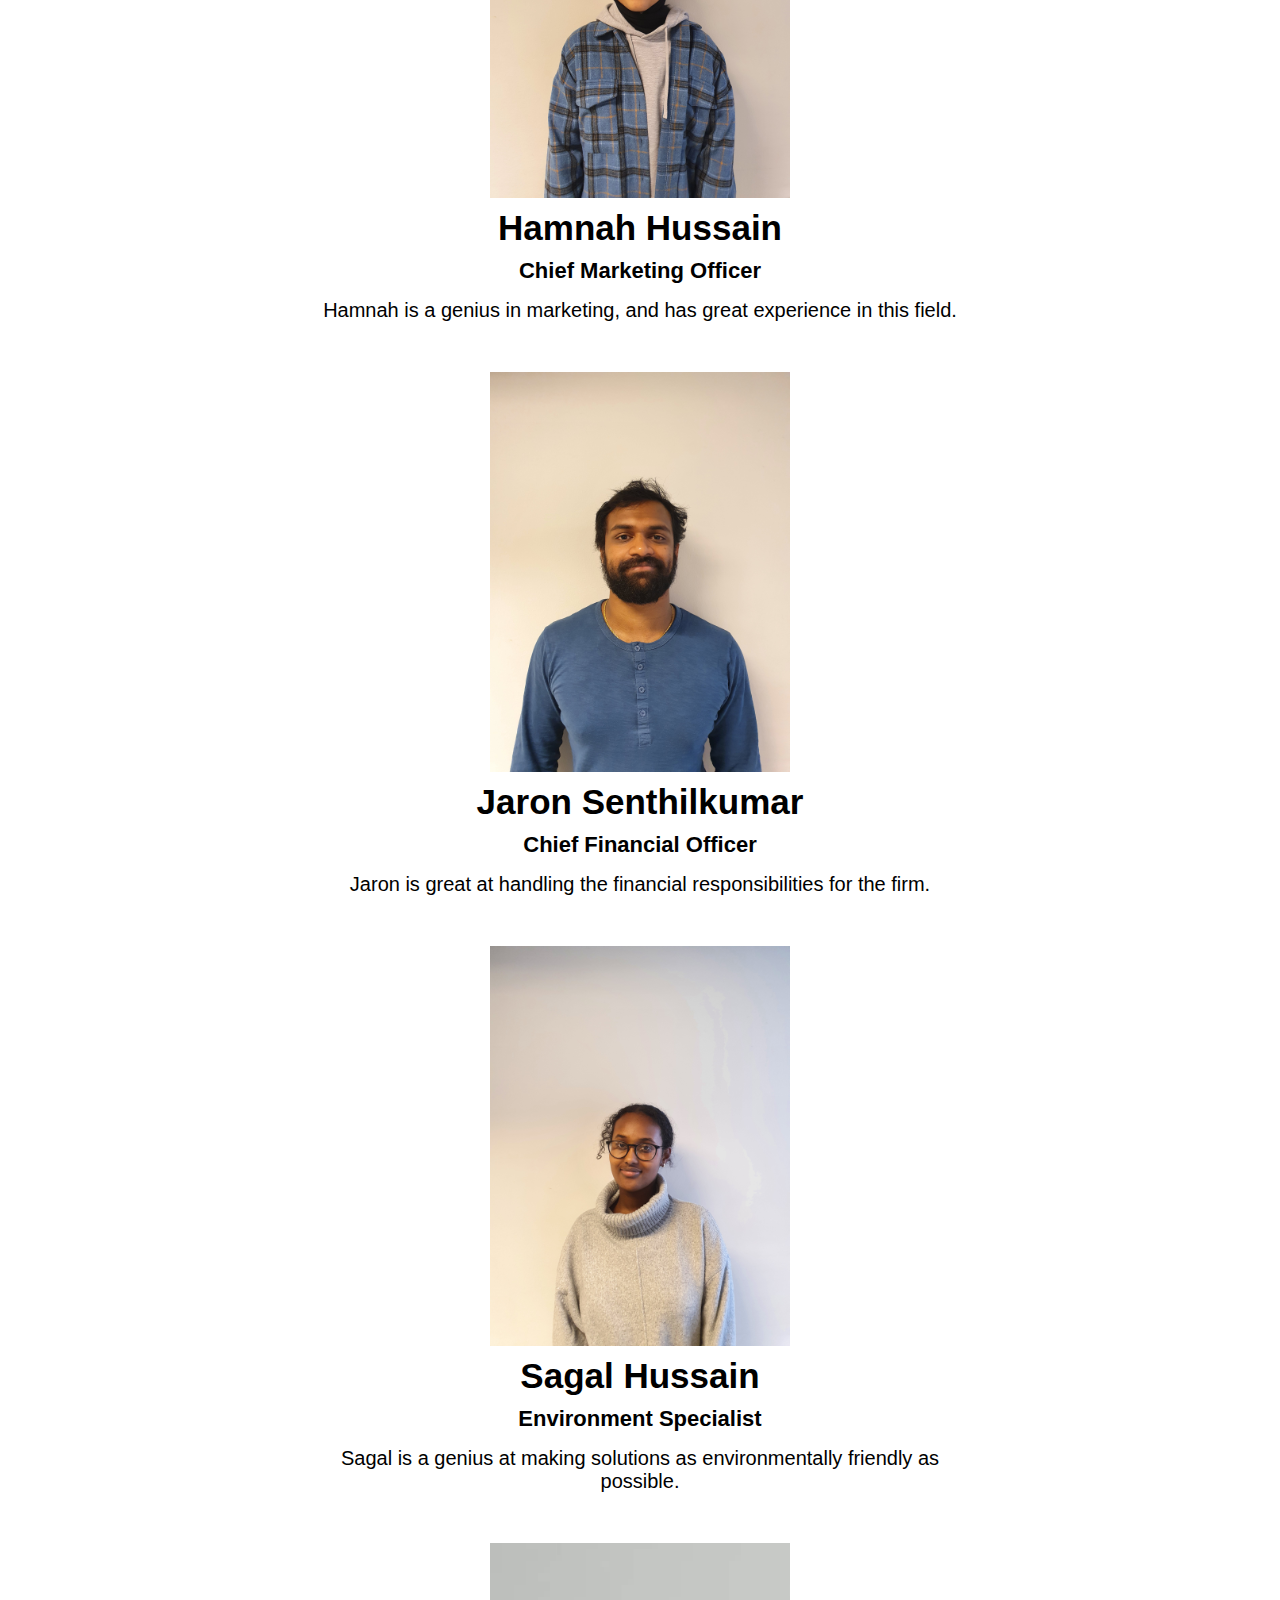
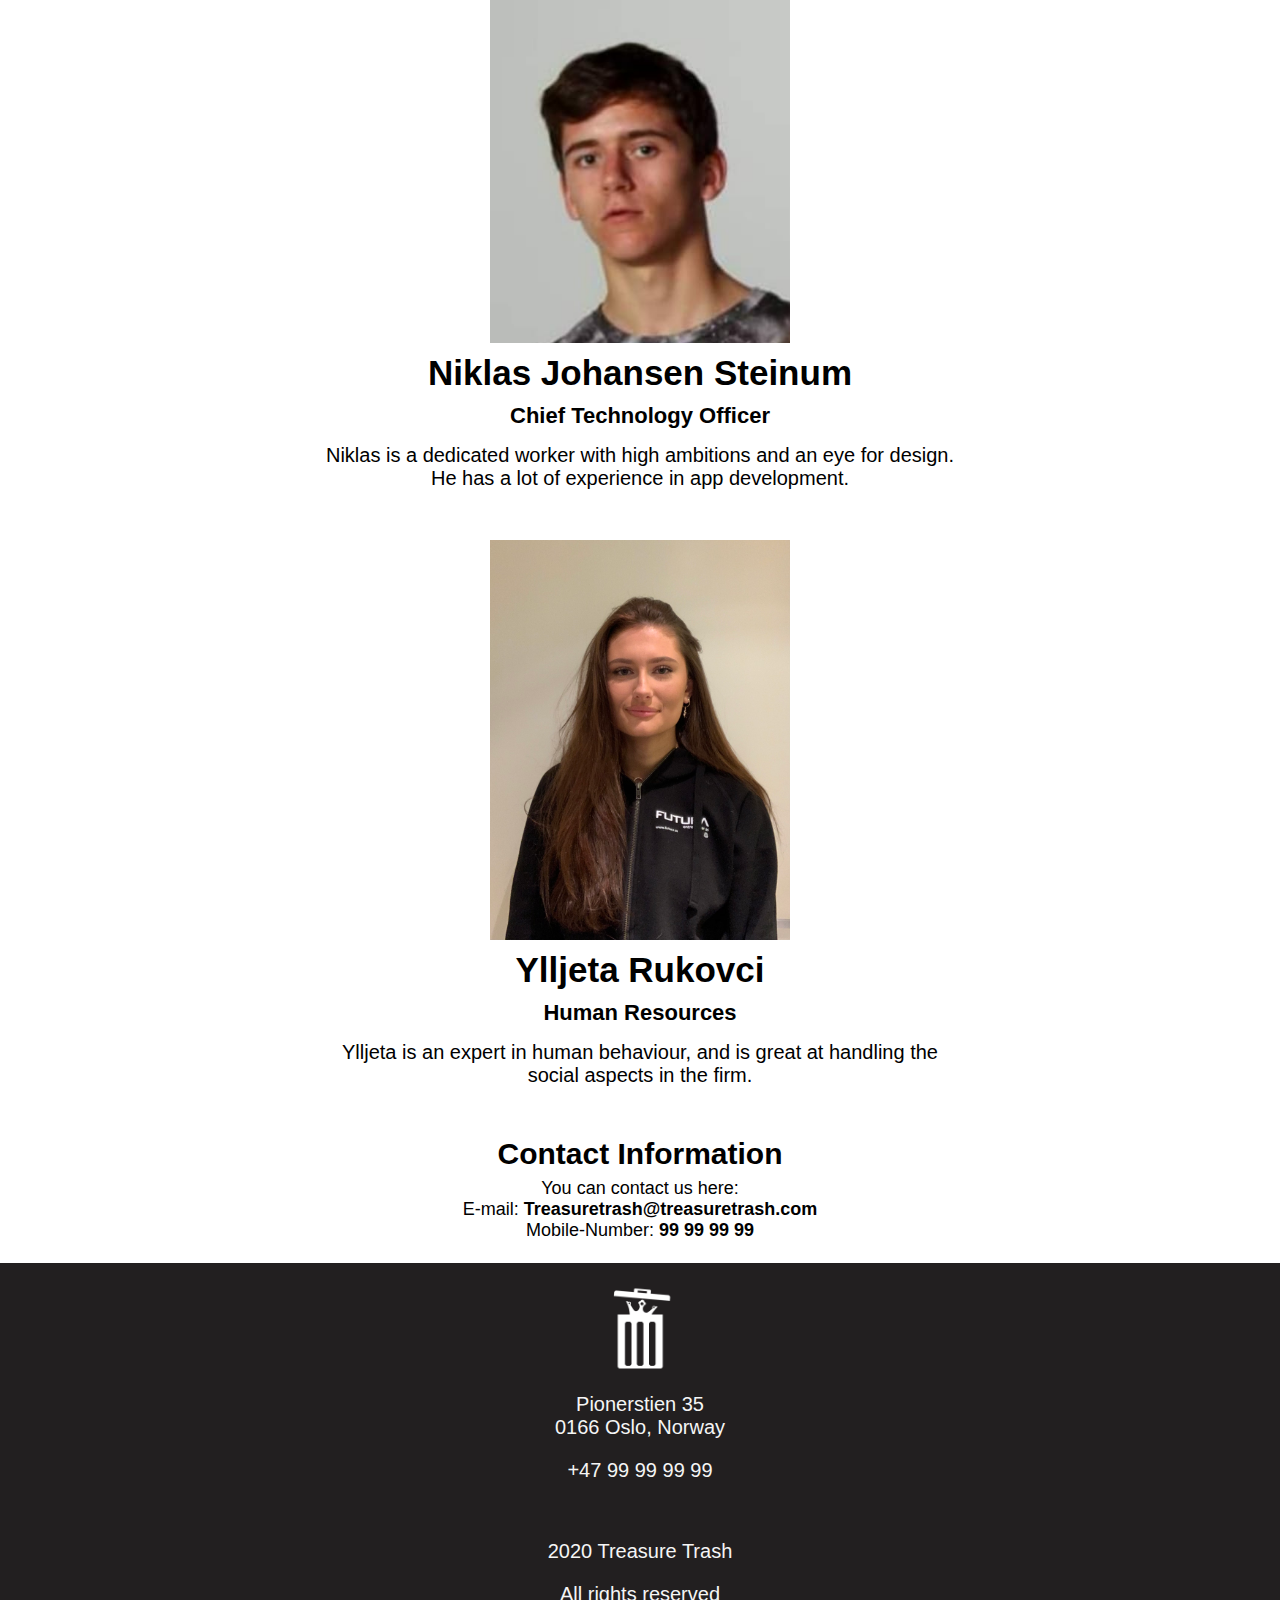
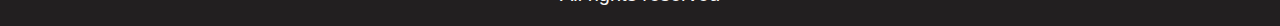
==== commit 4129ef97: "our goals" ====
--- a/about_us.html
+++ b/about_us.html
@@ -1,6 +1,6 @@
 <!DOCTYPE html>
 
-<html lang="no">
+<html lang="en">
     <head>
         <meta charset="utf-8">
         <meta http-equiv="X-UA-Compatible" content="IE=edge">
@@ -28,7 +28,7 @@
                     <li><a href="index.html">Home</a></li>
                     <li><a href="our_goals.html">Our Goals</a></li>
                     <li><a href="solution.html">Solutions</a></li>
-                    <div class="hover"><li><a href="solution.html">About Us</a></li></div>
+                    <div class="hover"><li><a href="about_us.html">About Us</a></li></div>
                 </ul>
             </div>
         </nav>
@@ -78,7 +78,7 @@
             </div>
             <div class="div_person">
                 
-                <div class="img_person"><a class="a_div" target="_blank" href="#">
+                <div class="img_person"><a class="a_div" target="_blank" href="http://www.linkedin.com/in/sagal-hussein-a1a684200">
                     <img class="img_person" class="img_person" src="Pictures/Sagal.jpg" alt="Picture of Sagal Hussain">
                 </a>
                 </div>
@@ -119,9 +119,11 @@
                     <img class="img_footer" src="Pictures/Logo_white.png" alt="Logo of Treasure Trash">
                 </div>
                 <p class="p_footer">
-                    Pionerstien 35
-                    <br>
-                    0166 Oslo, Norway
+                    <a target="_blank" href="https://www.google.com/maps/place/ELLEN+GLEDITSCHS+HUS,+Pilestredet+35,+0166+Oslo/@59.9194912,10.7332298,17z/data=!3m1!4b1!4m5!3m4!1s0x46416e7bfd89e6cf:0xd04027fb4528a60c!8m2!3d59.9194912!4d10.7354185" style="text-decoration: none; color: whitesmoke;">
+                        Pionerstien 35
+                        <br>
+                        0166 Oslo, Norway
+                    </a>
                 </p>
                 <p class="p_footer">+47 99 99 99 99</p>
                 <br>
--- a/style.css
+++ b/style.css
@@ -18,8 +18,6 @@
     width: 180x;
     height: 90px;
 }
-
-
 
 .navigationButtons{
     display: flex;
@@ -68,29 +66,27 @@
 }
 
 
-
+body{
+	font-family: sans-serif;
+}
+
+.p_footer{
+    font-size: 20px;
+}
 
 /* SOLUTION */
-
-
-
 .banner{
     margin-top: 100px;
     position: relative;
     text-align: center;
     color: rgb(16, 78, 16);
     height: 200px;
-    
-    
   }
   
   .img-banner{
       height: 300px;
       width: 100%;
       opacity: 0.4;
-      
-      
-  
   }
   
   .banner-text{
@@ -103,7 +99,7 @@
   .footer{
     width: 100%;
     background-color: rgb(34, 31, 32);
-    margin-top: 20px;
+    margin-top: 0px;
 }
 .ul_footer{
     list-style-type: none;
@@ -127,7 +123,7 @@
 .img_div_footer{
     width: 100%;
     margin: auto;
-    margin-top: 10px;
+    padding-top: 20px;
     display: flex;
     align-content: center;
 }
@@ -167,8 +163,6 @@
     .p_footer{
         font-size: 15px;
     }
-  
-    
 }
 
 @media only screen and (max-width:540px){
@@ -203,8 +197,8 @@
 @media only screen and (max-width:441px){
 
     .logo{
-        width: 140x;
-        height: 50px;
+        
+        height: 45px;
     }
     
     .navigationButtons{
@@ -226,7 +220,6 @@
 @media only screen and (max-width:376px){
 
     .logo{
-        width: 140x;
         height: 50px;
     }
     
@@ -255,3 +248,11 @@
         font-size: 10px;
     }
 }
+
+@media only screen and (max-width: 365px){
+    
+    .logo{
+        
+        height: 35px;
+    }
+}
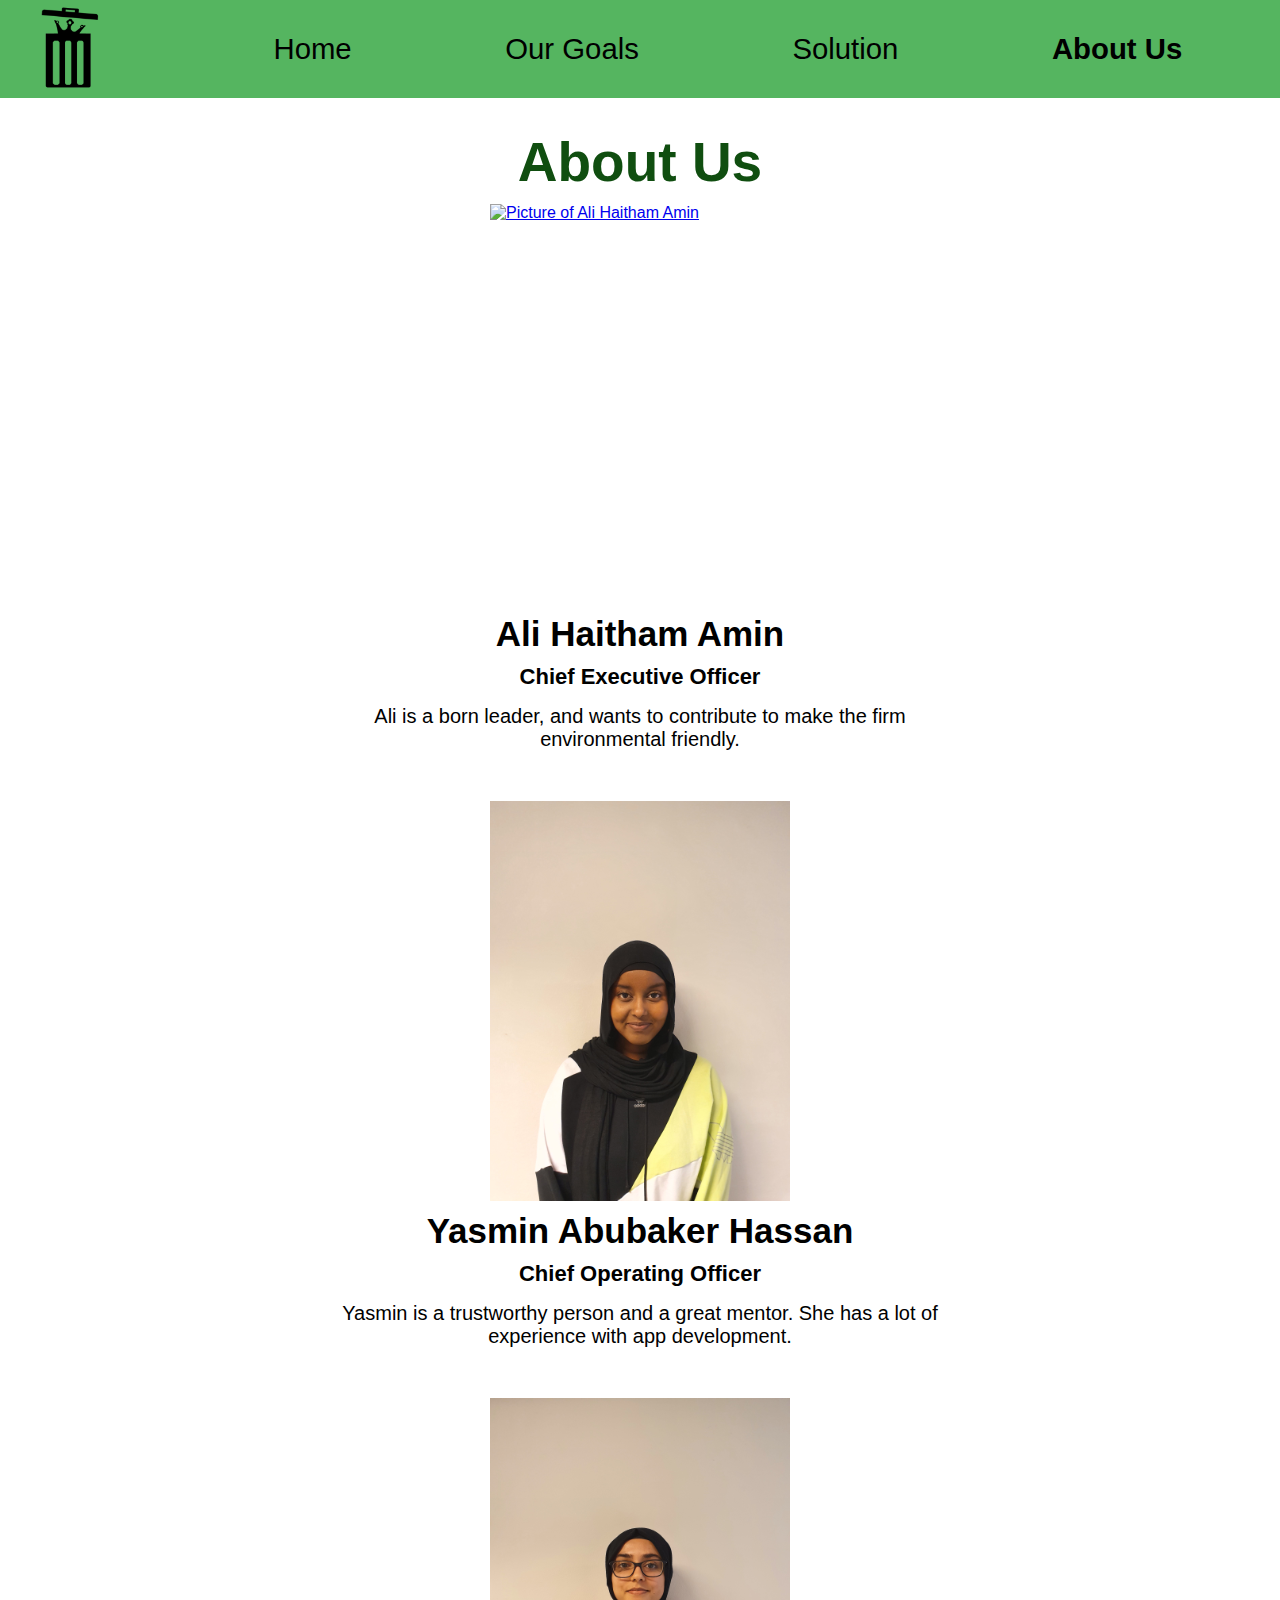
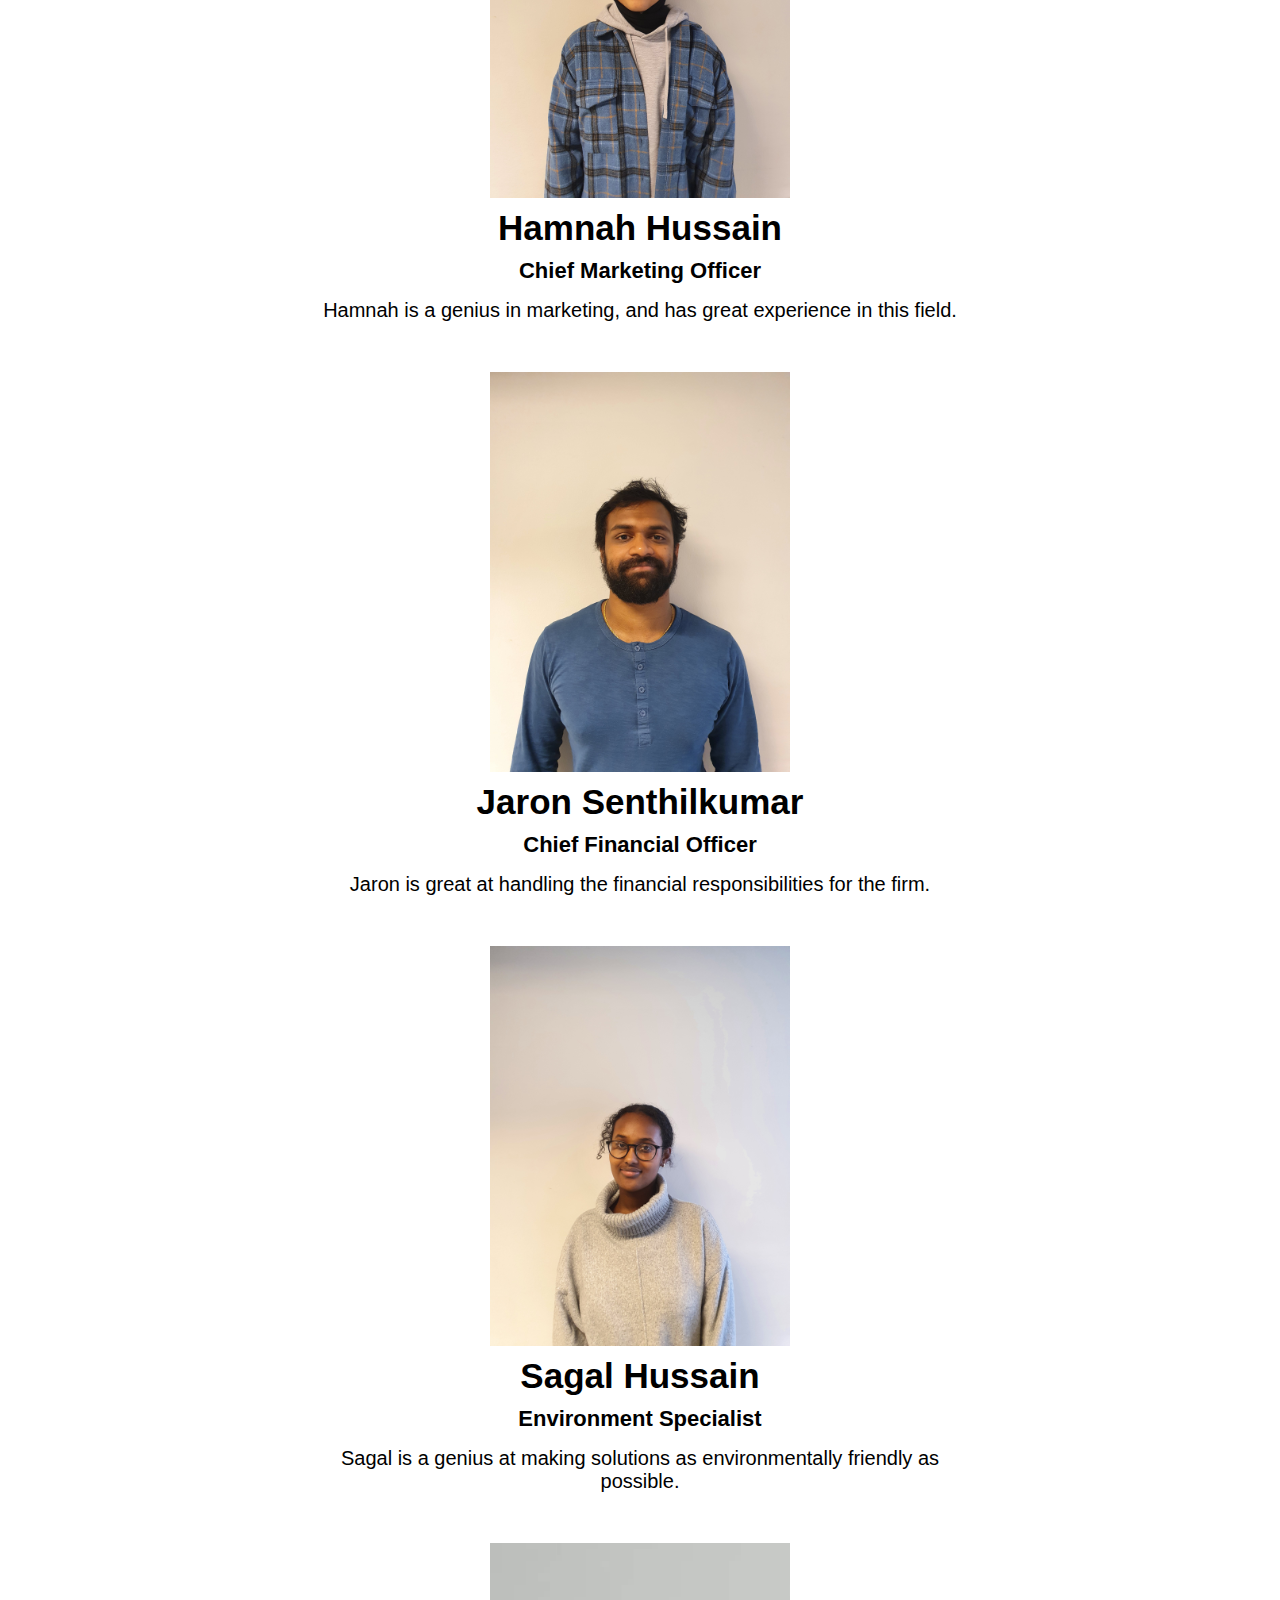
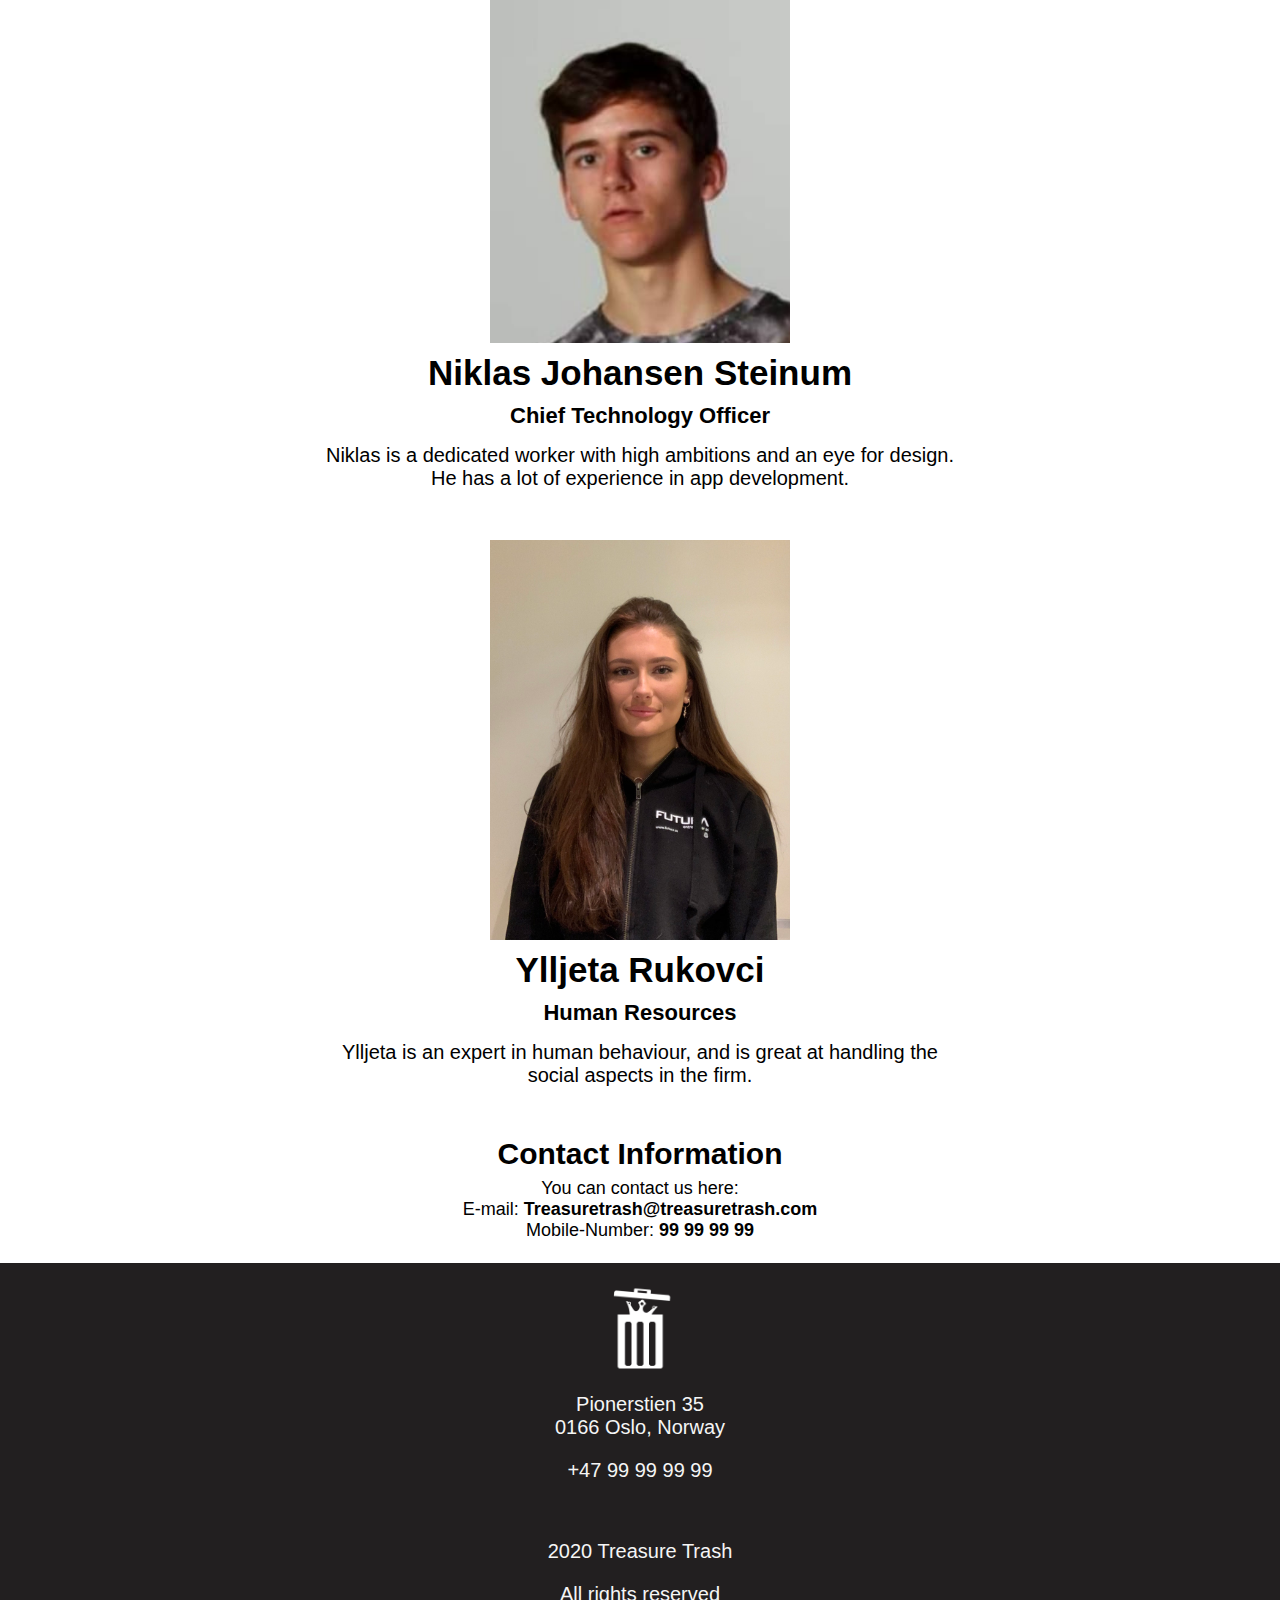
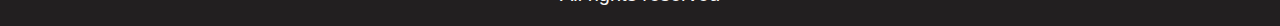
==== commit 522dfba4: "ny" ====
--- a/about_us.html
+++ b/about_us.html
@@ -27,7 +27,7 @@
                 <ul class="navigationButtons">
                     <li><a href="index.html">Home</a></li>
                     <li><a href="our_goals.html">Our Goals</a></li>
-                    <li><a href="solution.html">Solutions</a></li>
+                    <li><a href="solution.html">Solution</a></li>
                     <div class="hover"><li><a href="about_us.html">About Us</a></li></div>
                 </ul>
             </div>
